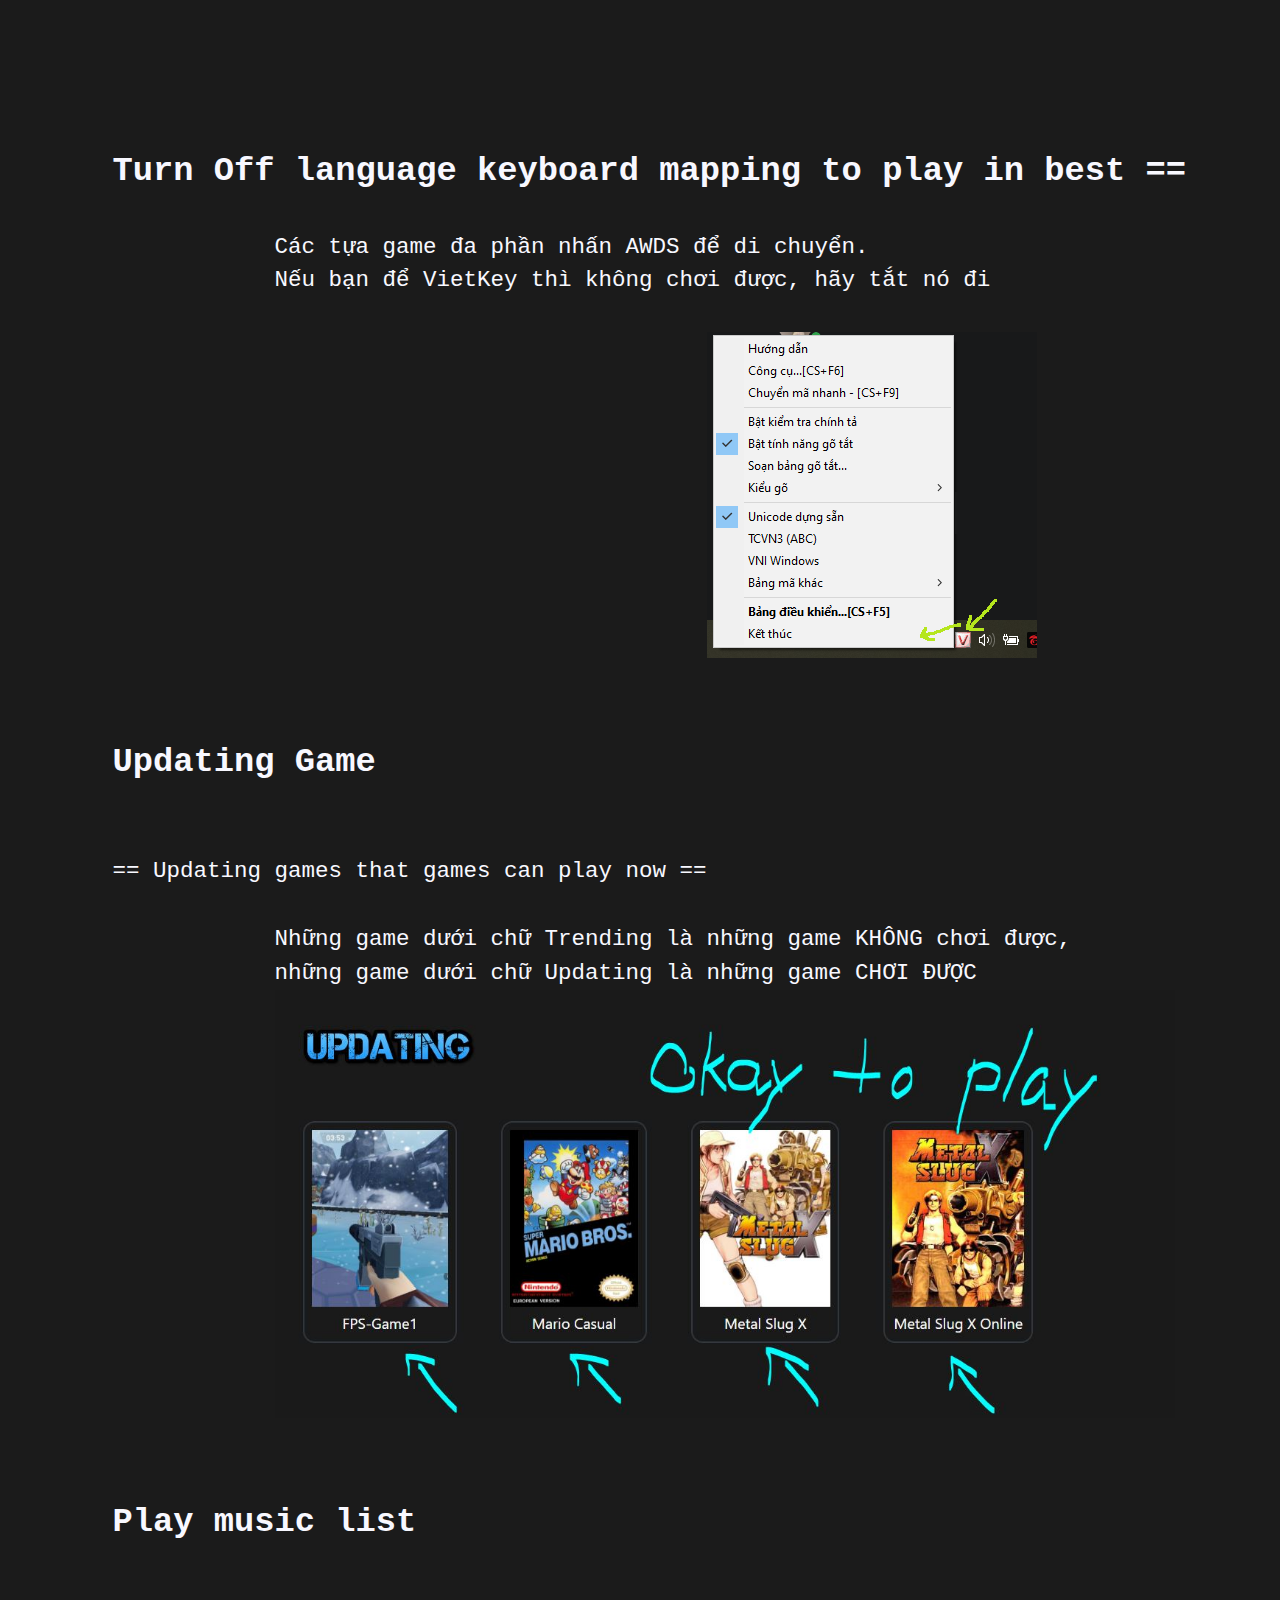
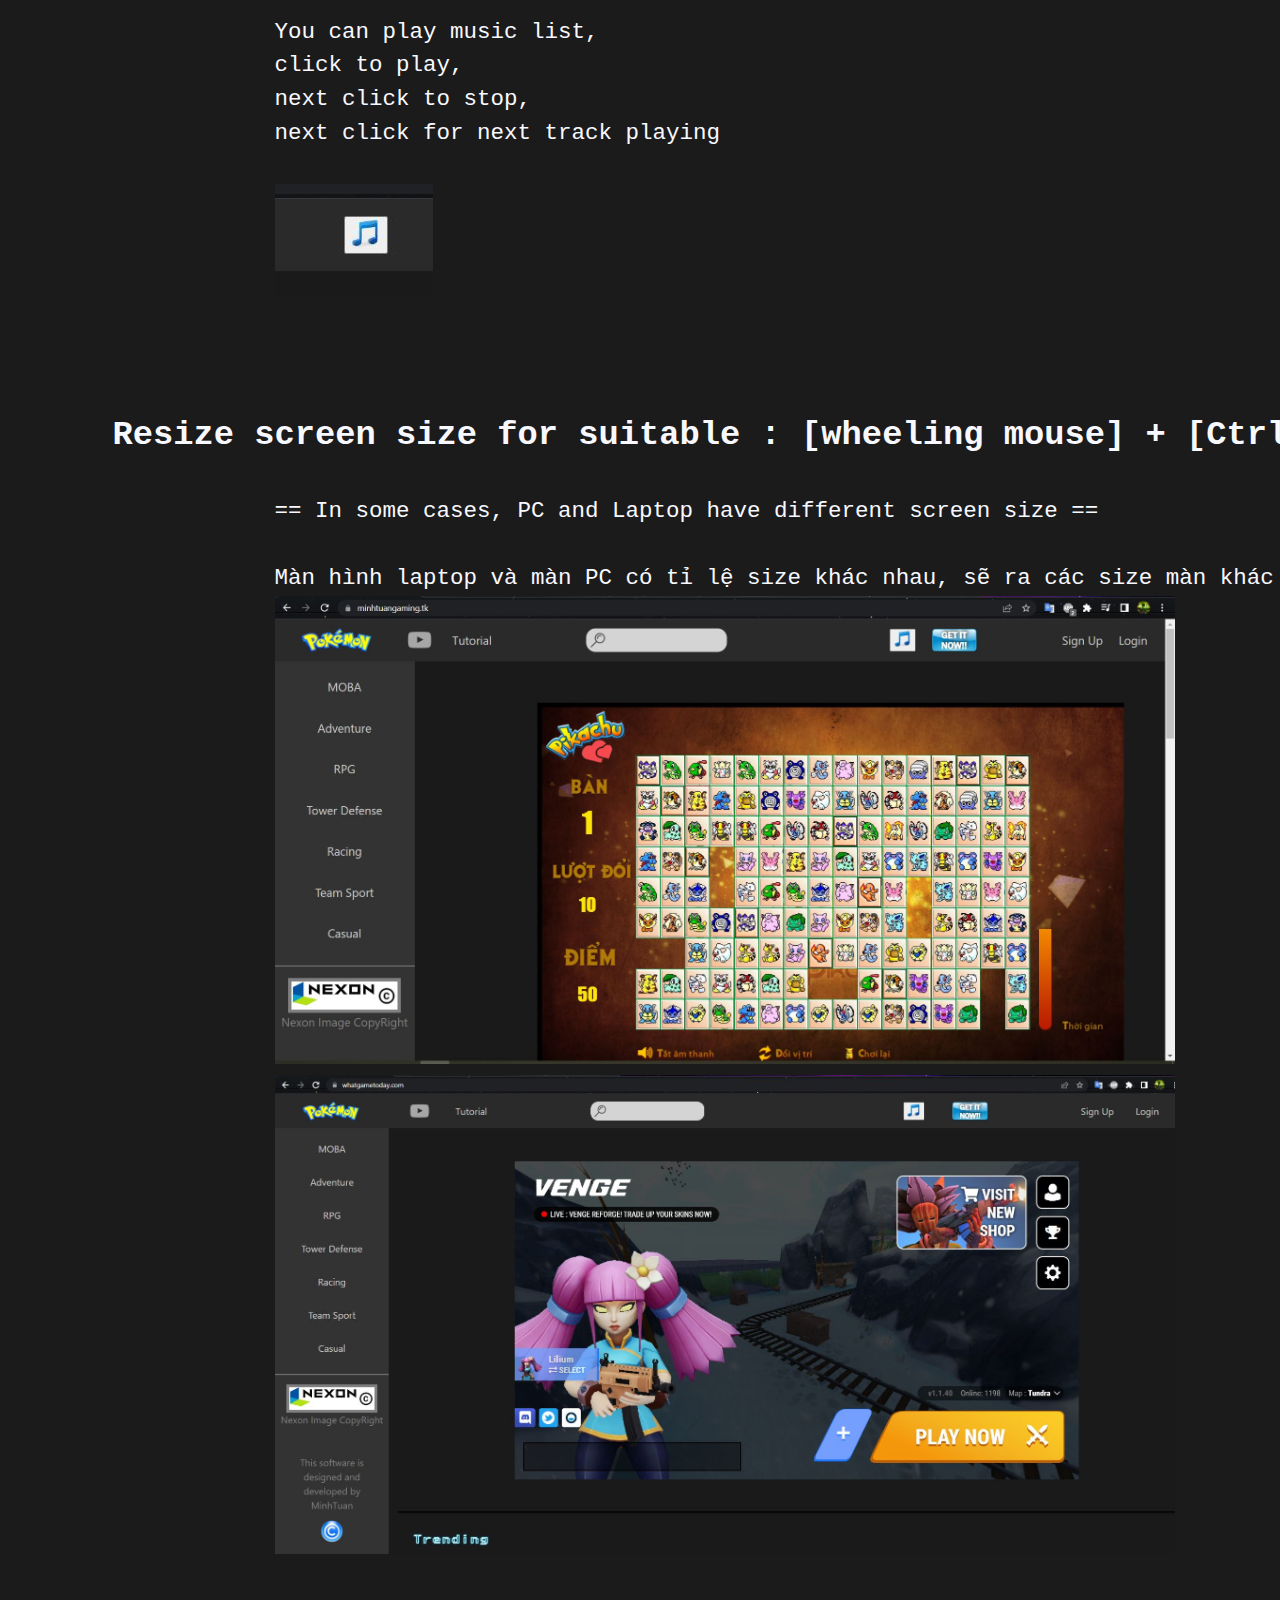
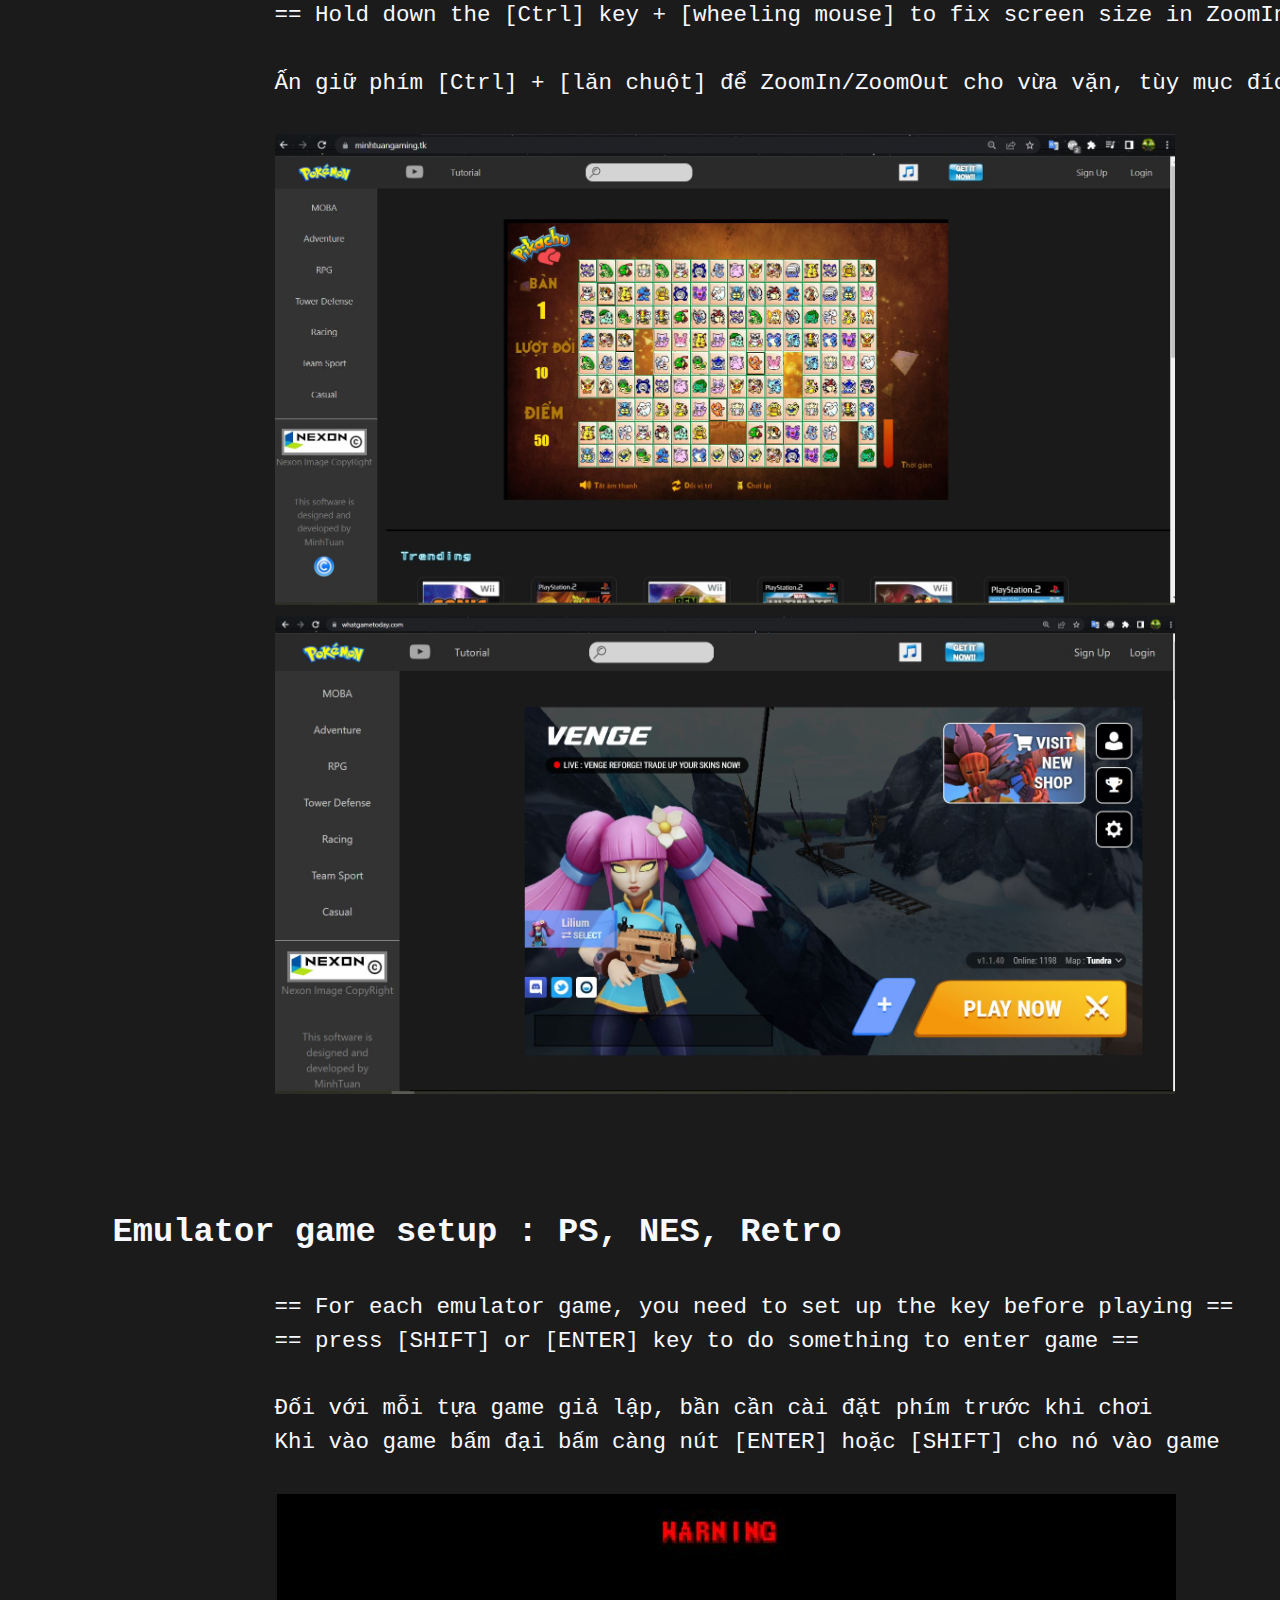
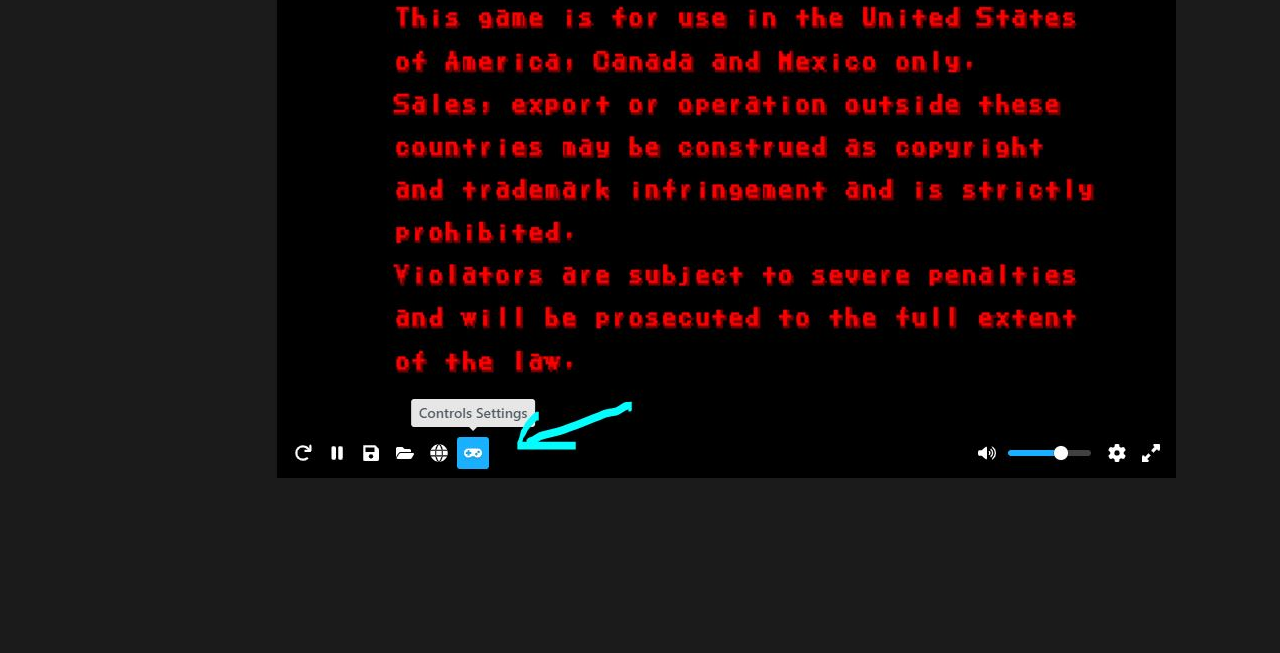
==== usage.html @ ae7d2e6c "usage rescreen size" ====
<!DOCTYPE html>
<html lang="en">

<head>
    <meta charset="UTF-8">
    <meta http-equiv="X-UA-Compatible" content="IE=edge">
    <meta name="viewport" content="width=device-width, initial-scale=1.0">
    <link rel="stylesheet" href="/css/general.css">
    <link rel="icon" type="image/x-icon"
        href="https://cdn.icon-icons.com/icons2/41/PNG/128/radiant_game_android_6960.png">
    <title>Usage</title>
</head>
<style>
    body {
        background-color: rgb(27, 27, 27);
        color: ghostwhite;
    }
</style>

<body>


    <div style="padding: 5em; font-size:1.5em">


        <pre>
            <h2>Turn Off language keyboard mapping to play in best ==</h2>
            Các tựa game đa phần nhấn AWDS để di chuyển. 
            Nếu bạn để VietKey thì không chơi được, hãy tắt nó đi 

                                            <img src="/photos/usage/offvietkey.png" alt=""> 

            <h2>Updating Game</h2>
            <p>== Updating games that games can play now ==</p>
            Những game dưới chữ Trending là những game KHÔNG chơi được,
            những game dưới chữ Updating là những game CHƠI ĐƯỢC 
            <img src="/photos/usage/okayplay.JPG" style="width:40em; height: max-content;">

            <h2>Play music list</h2>

            You can play music list,
            click to play,
            next click to stop, 
            next click for next track playing

            <img src="/photos/usage/musictrack.JPG" alt="">


            <h2>Resize screen size for suitable : [wheeling mouse] + [Ctrl]</h2>
            == In some cases, PC and Laptop have different screen size ==

            Màn hình laptop và màn PC có tỉ lệ size khác nhau, sẽ ra các size màn khác nhau.
            <img src="/photos/usage/125.JPG" style="width:40em; height: max-content;">
            <img src="/photos/usage/size1.JPG" style="width:40em; height: max-content;">

            == Hold down the [Ctrl] key + [wheeling mouse] to fix screen size in ZoomIn/ZoomOut == 

            Ấn giữ phím [Ctrl] + [lăn chuột] để ZoomIn/ZoomOut cho vừa vặn, tùy mục đích của bạn

            <img src="/photos/usage/100.JPG" style="width:40em; height: max-content;">
            <img src="/photos/usage/size2.JPG" style="width:40em; height: max-content;">


            <h2>Emulator game setup : PS, NES, Retro</h2>
            == For each emulator game, you need to set up the key before playing ==
            == press [SHIFT] or [ENTER] key to do something to enter game ==

            Đối với mỗi tựa game giả lập, bần cần cài đặt phím trước khi chơi 
            Khi vào game bấm đại bấm càng nút [ENTER] hoặc [SHIFT] cho nó vào game
            
            <img src="/photos/usage/click_setup_key.JPG" alt="">

        </pre>

    </div>
</body>

</html>
---- css/general.css ----
/* ===== Reset CSS ===== */
* {
    padding: 0;
    margin: 0;
    box-sizing: border-box;
}

html {
    font-family: "Segoe UI", Tahoma, Geneva, Verdana, sans-serif;
    line-height: 1.5;
    font-size: 15px;
    scroll-behavior: smooth;
}

ul {
    list-style-type: none;
}

a {
    text-decoration: none;
}

input {
    outline: none;
}

/* ===== Variables ===== */
:root {
    --dark-prim: #000;
    --light-prim: #fff;
    --lighter-grey: #ddd;
    --light-grey: #ccc;
    --dark-grey: #333;
    --red-color: #f44336;
    --green-color: #009688;
    --blue-color: #2196f3;
}

/* ===== Common ===== */
.row {
    display: flex;
    justify-content: space-between;
    align-items: center;
    margin-left: -8px;
    margin-right: -8px;
}

.col-full {
    display: block;
    width: 100%;
}

.col {
    padding: 0 8px;
    align-items: center;
    justify-content: center;
}

.three-col {
    width: 33.33333%;
}

.two-col {
    width: 50%;
}

.text-center {
    text-align: center !important;
}

.pull-right {
    float: right;
}

.mt-8 {
    margin-top: 8px;
}

.mt-16 {
    margin-top: 16px;
}
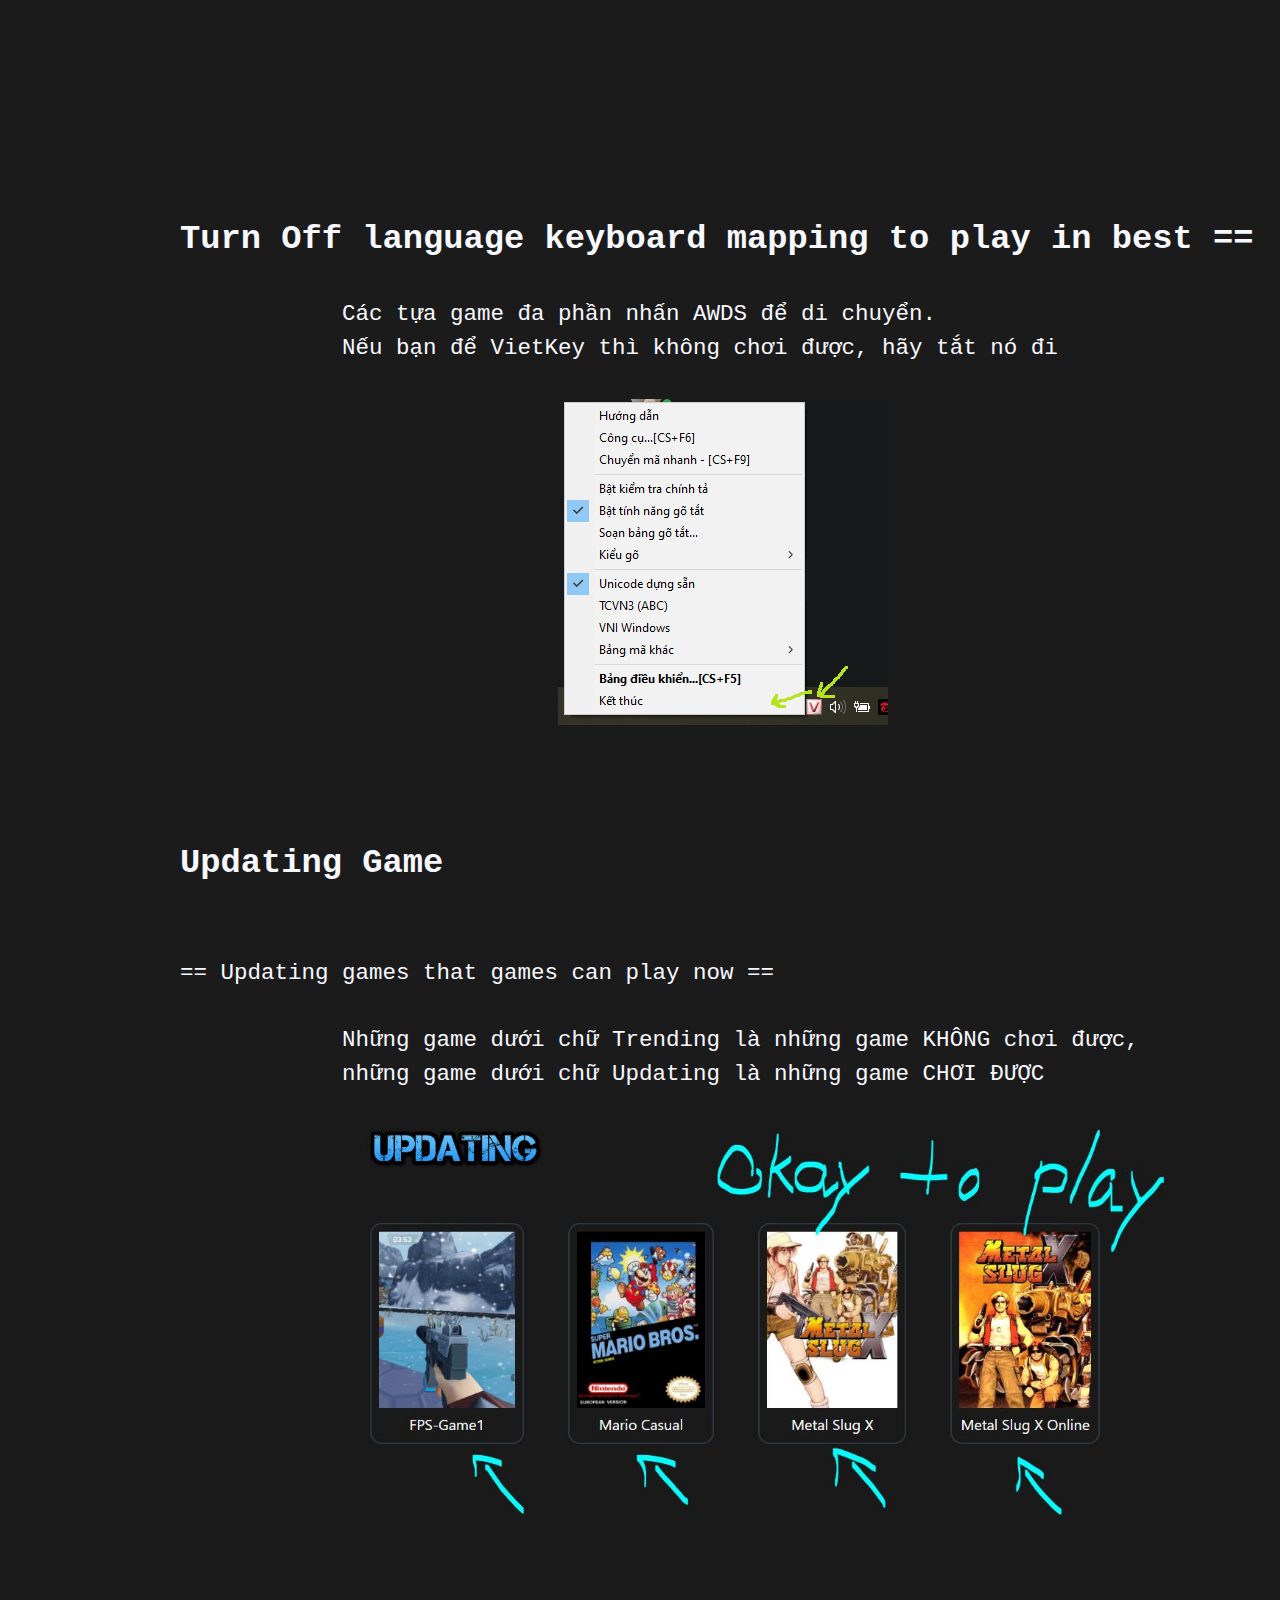
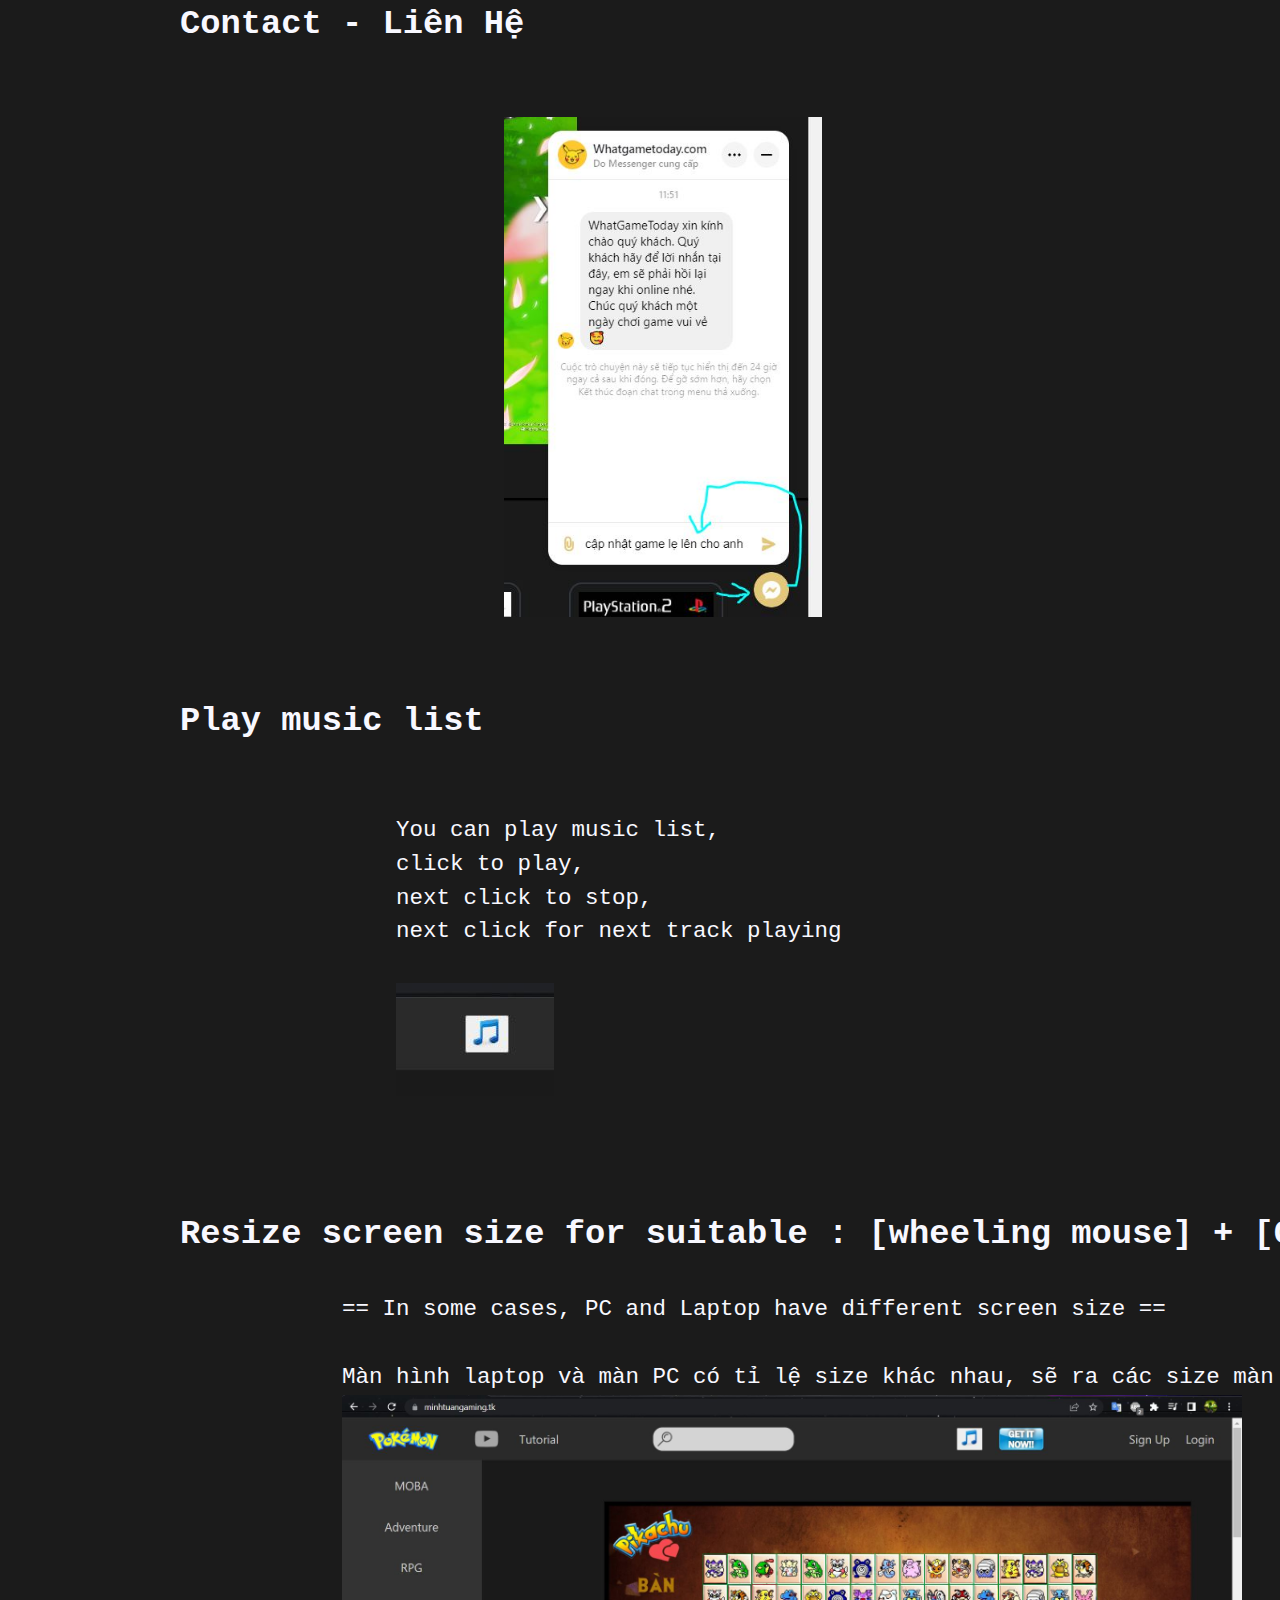
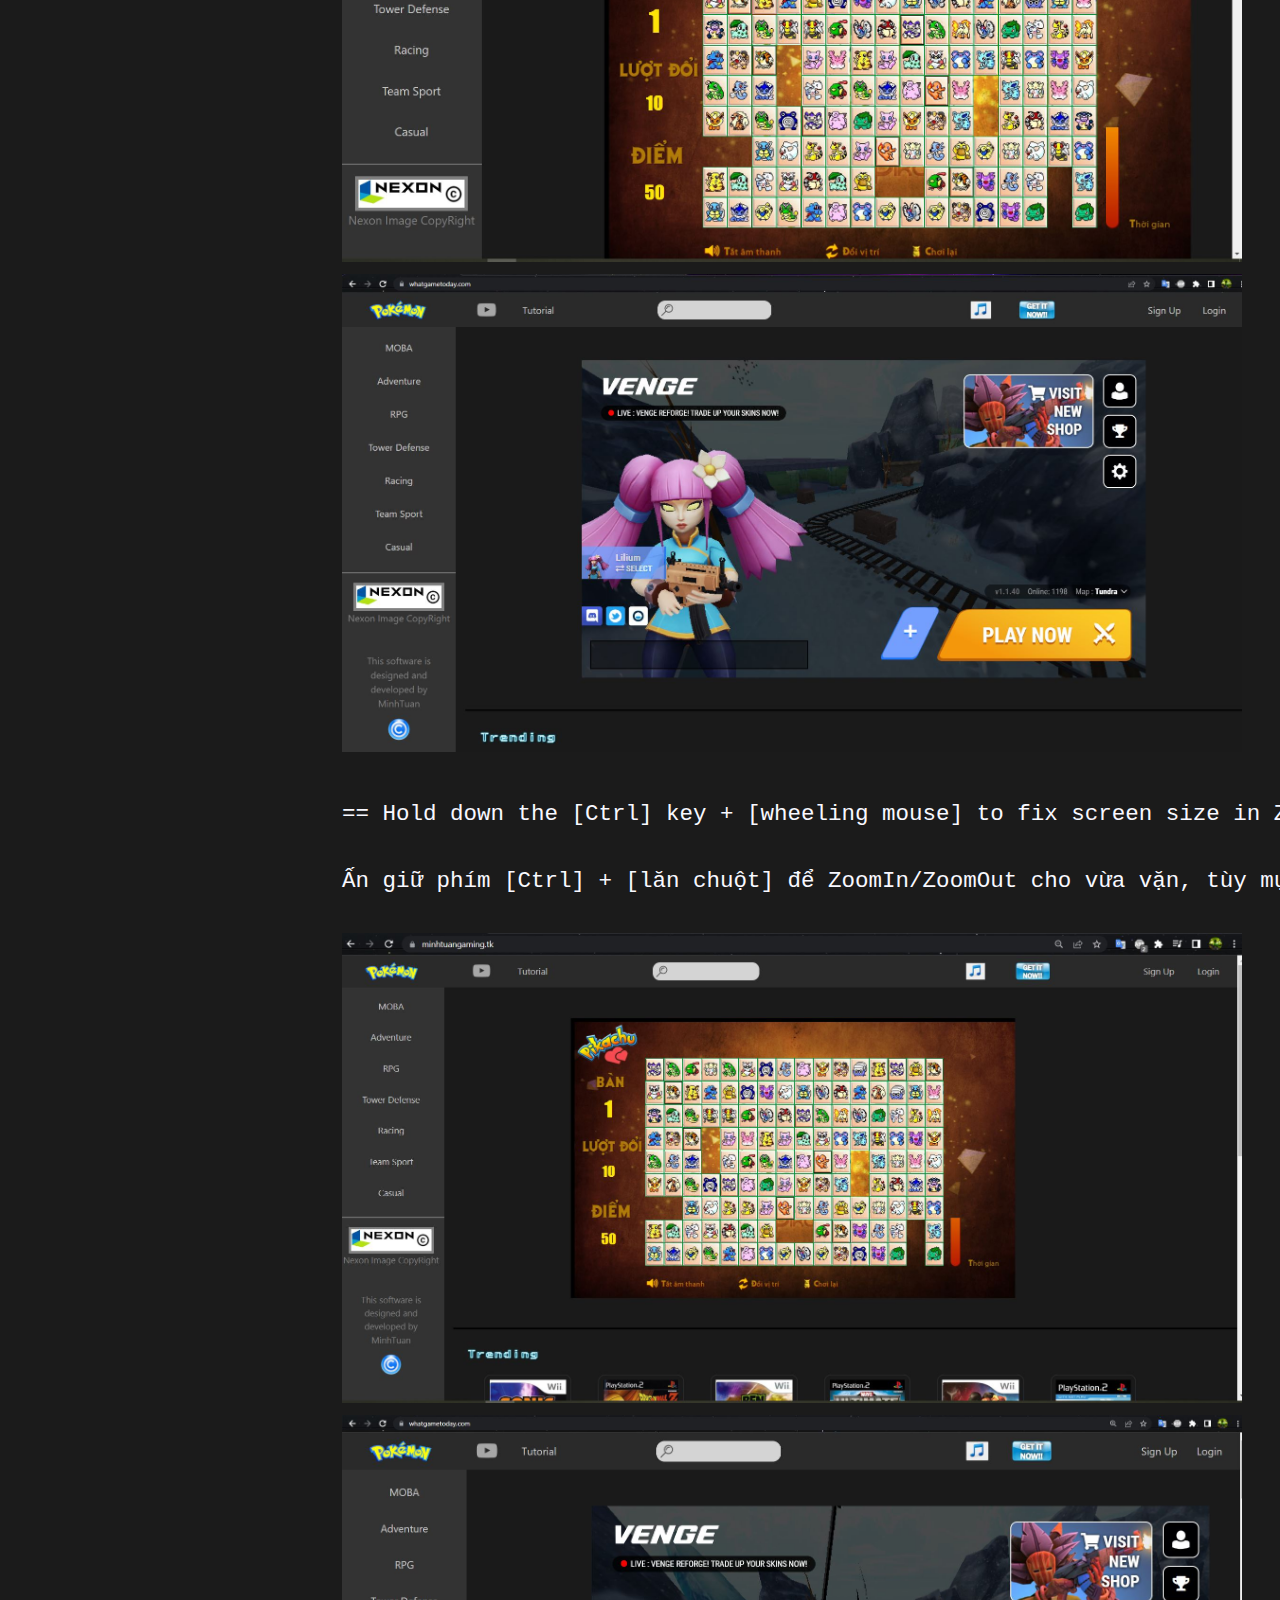
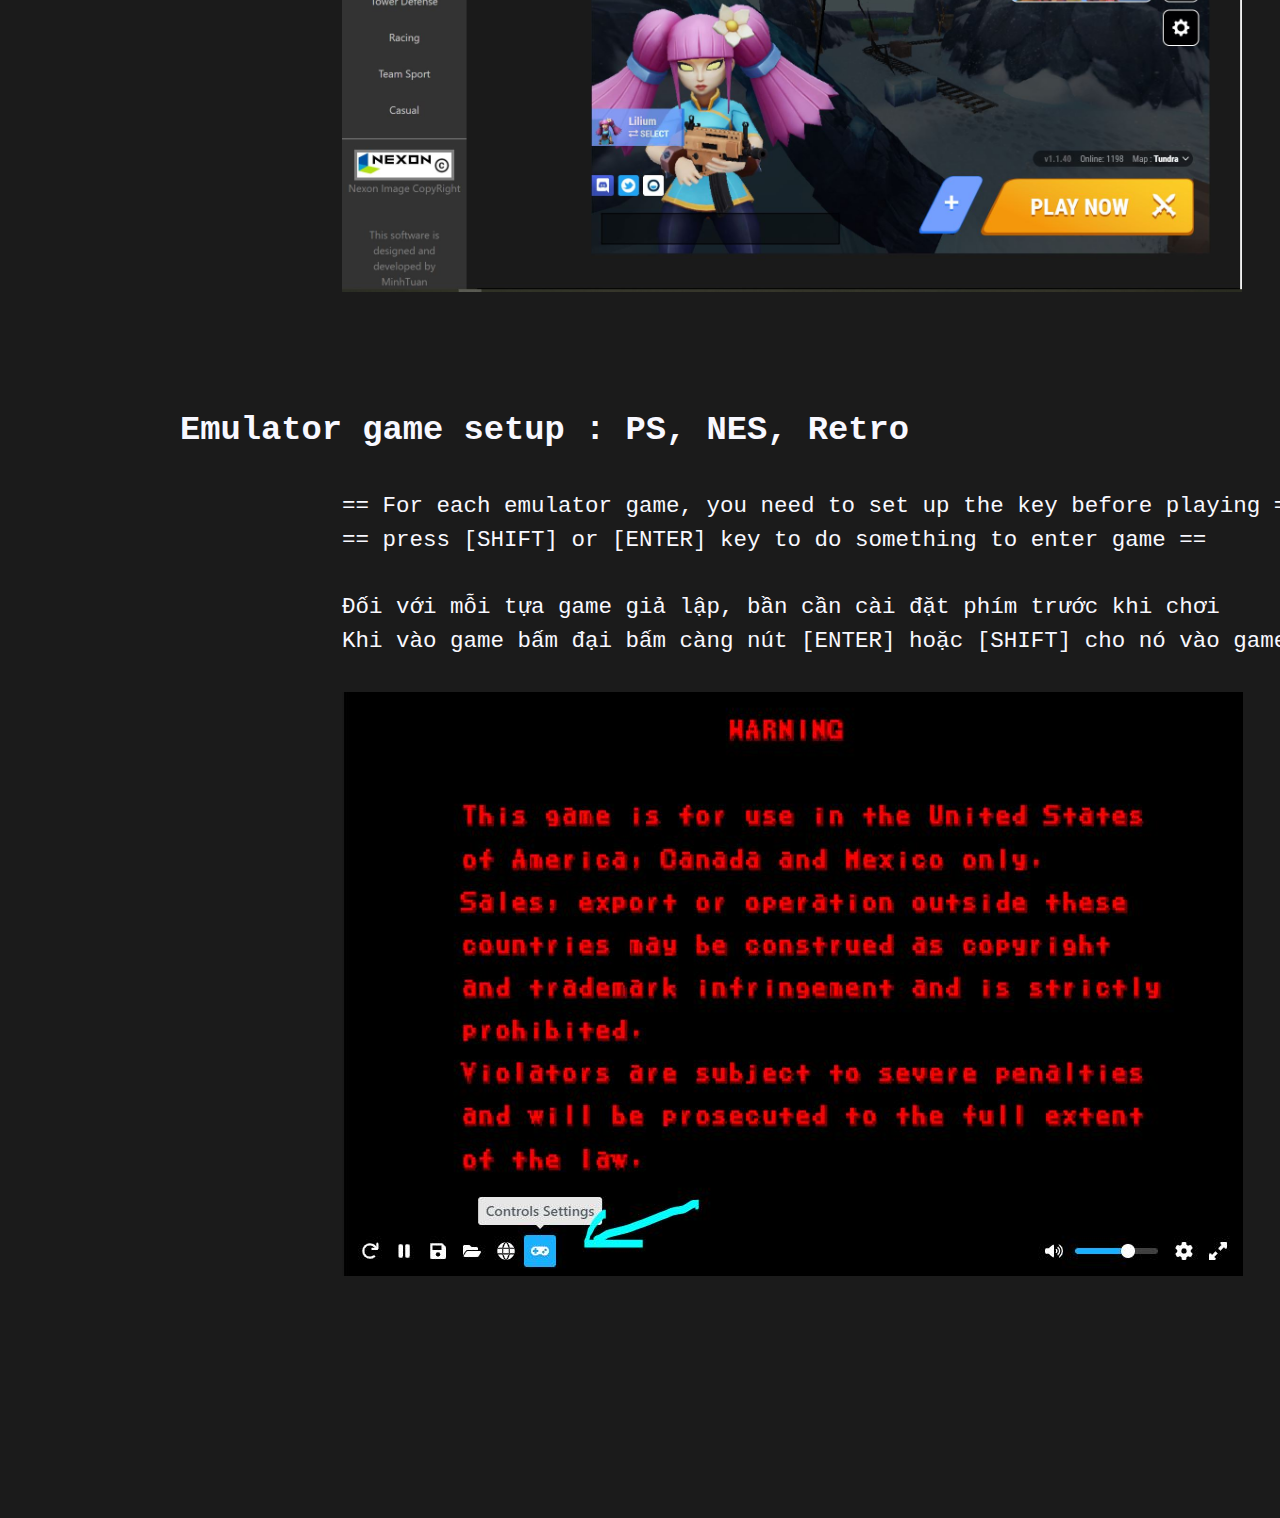
==== commit 776d1eac: "usage messenger fb" ====
--- a/usage.html
+++ b/usage.html
@@ -20,7 +20,7 @@
 <body>
 
 
-    <div style="padding: 5em; font-size:1.5em">
+    <div style="padding: 8em; font-size:1.5em">
 
 
         <pre>
@@ -28,22 +28,27 @@
             Các tựa game đa phần nhấn AWDS để di chuyển. 
             Nếu bạn để VietKey thì không chơi được, hãy tắt nó đi 
 
-                                            <img src="/photos/usage/offvietkey.png" alt=""> 
+                            <img src="/photos/usage/offvietkey.png" alt=""> 
+
 
             <h2>Updating Game</h2>
-            <p>== Updating games that games can play now ==</p>
+                    <p>== Updating games that games can play now ==</p>
             Những game dưới chữ Trending là những game KHÔNG chơi được,
             những game dưới chữ Updating là những game CHƠI ĐƯỢC 
             <img src="/photos/usage/okayplay.JPG" style="width:40em; height: max-content;">
 
+            <h2>Contact - Liên Hệ</h2>
+
+                        <img src="/photos/usage/messeng.JPG" height="500px" width="max-content">
+
             <h2>Play music list</h2>
 
-            You can play music list,
-            click to play,
-            next click to stop, 
-            next click for next track playing
+                You can play music list,
+                click to play,
+                next click to stop, 
+                next click for next track playing
 
-            <img src="/photos/usage/musictrack.JPG" alt="">
+                <img src="/photos/usage/musictrack.JPG" alt="">
 
 
             <h2>Resize screen size for suitable : [wheeling mouse] + [Ctrl]</h2>
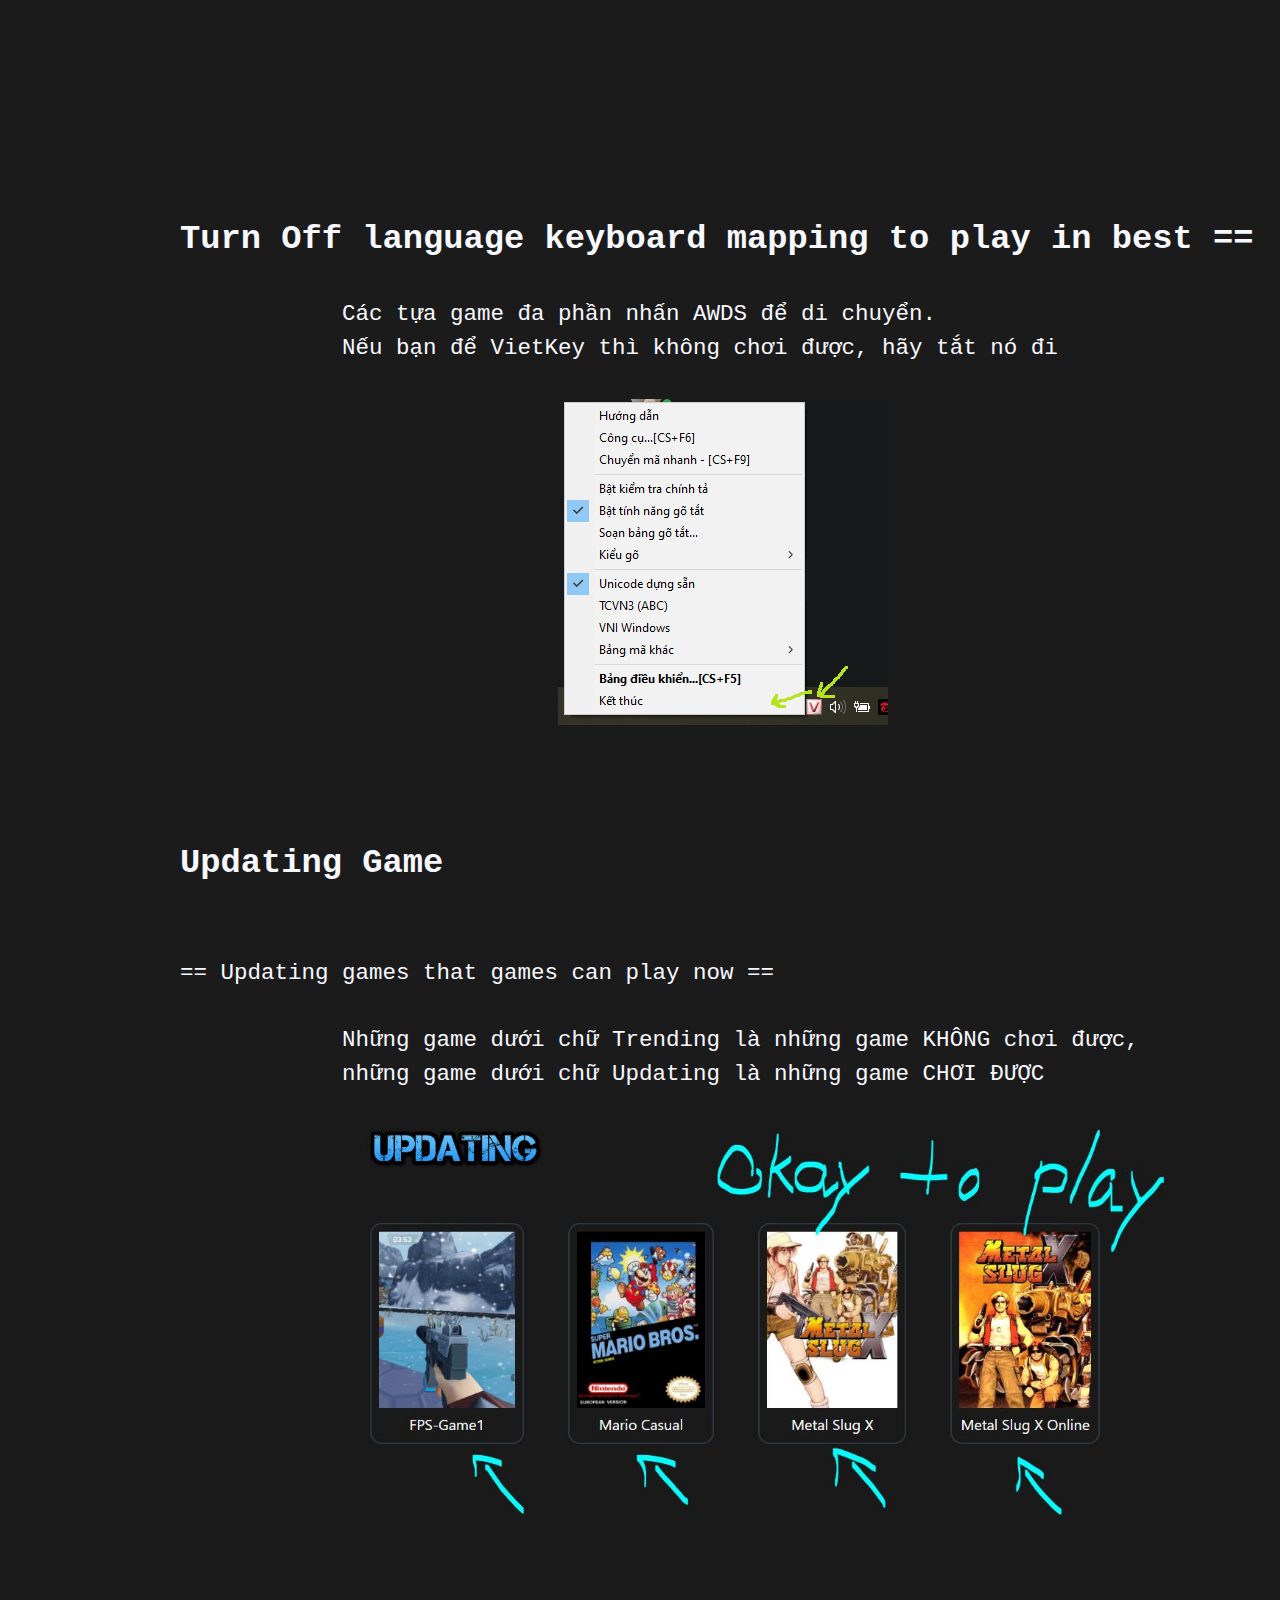
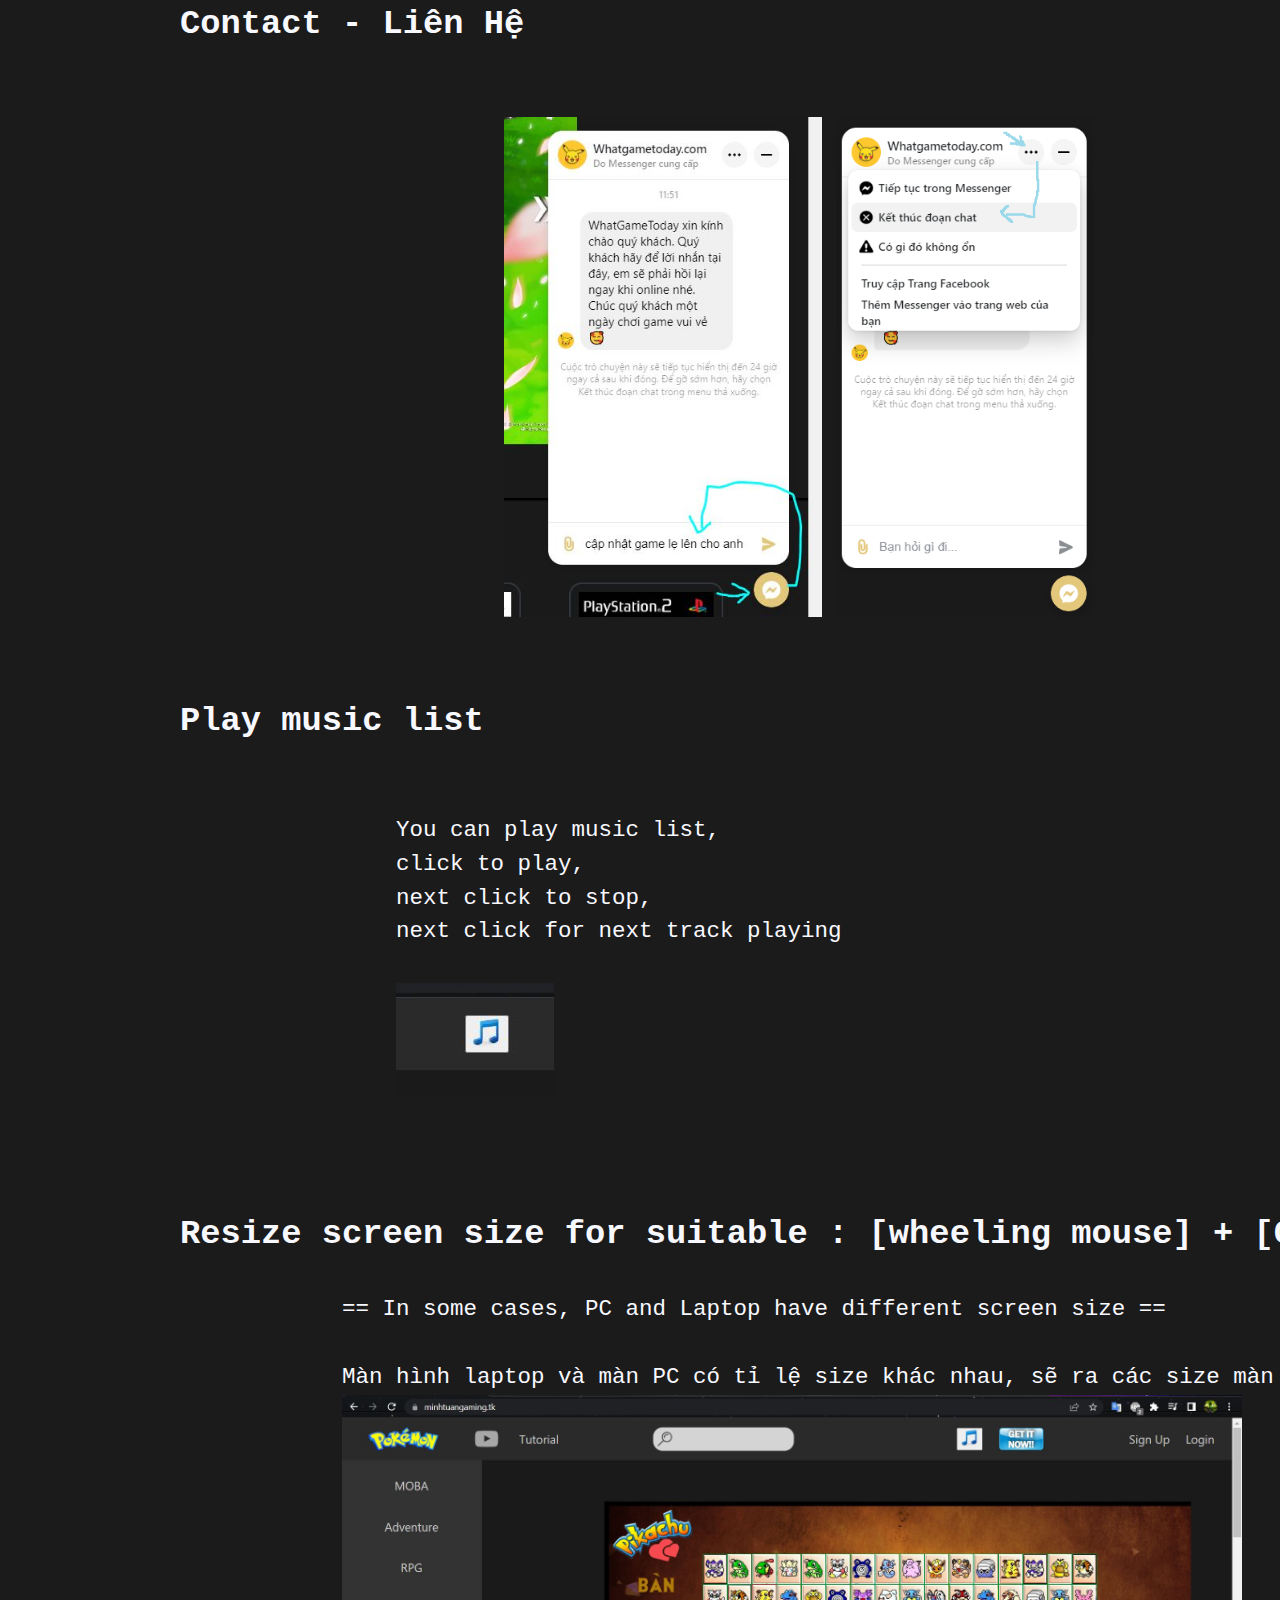
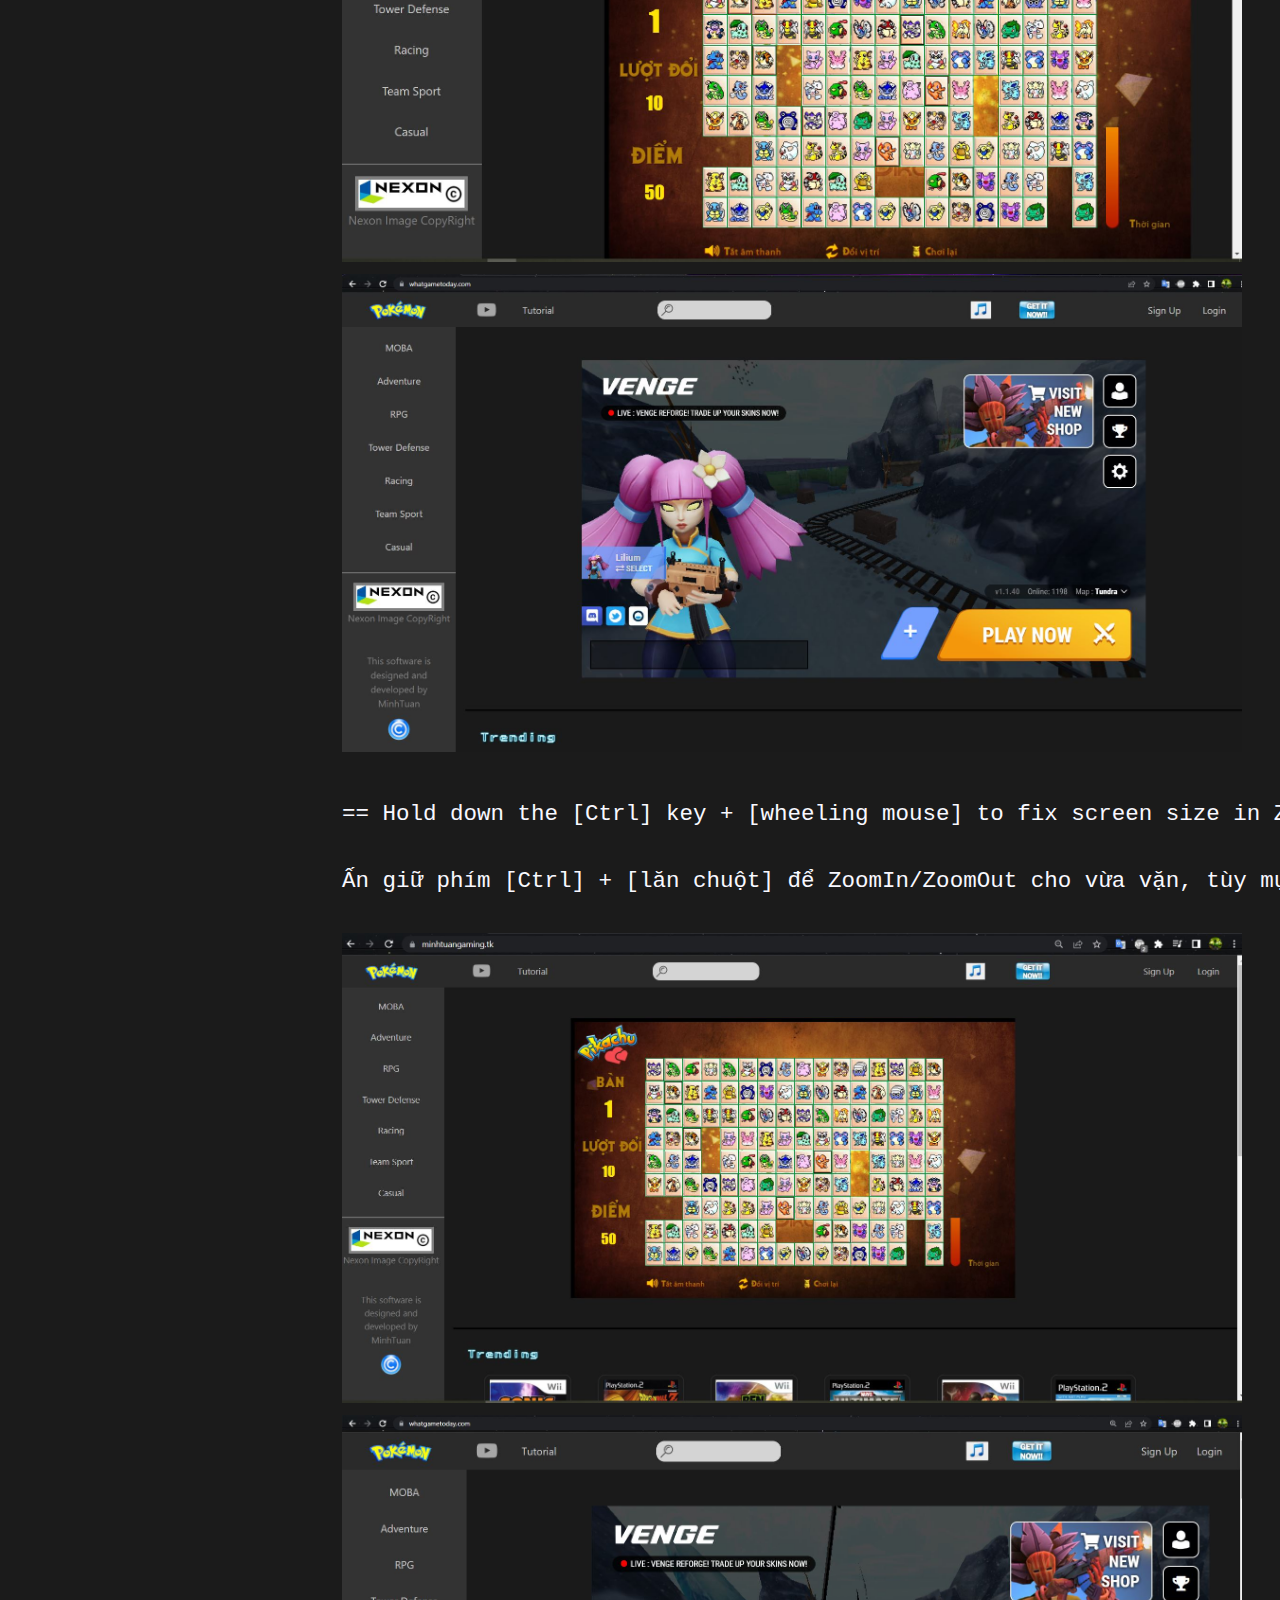
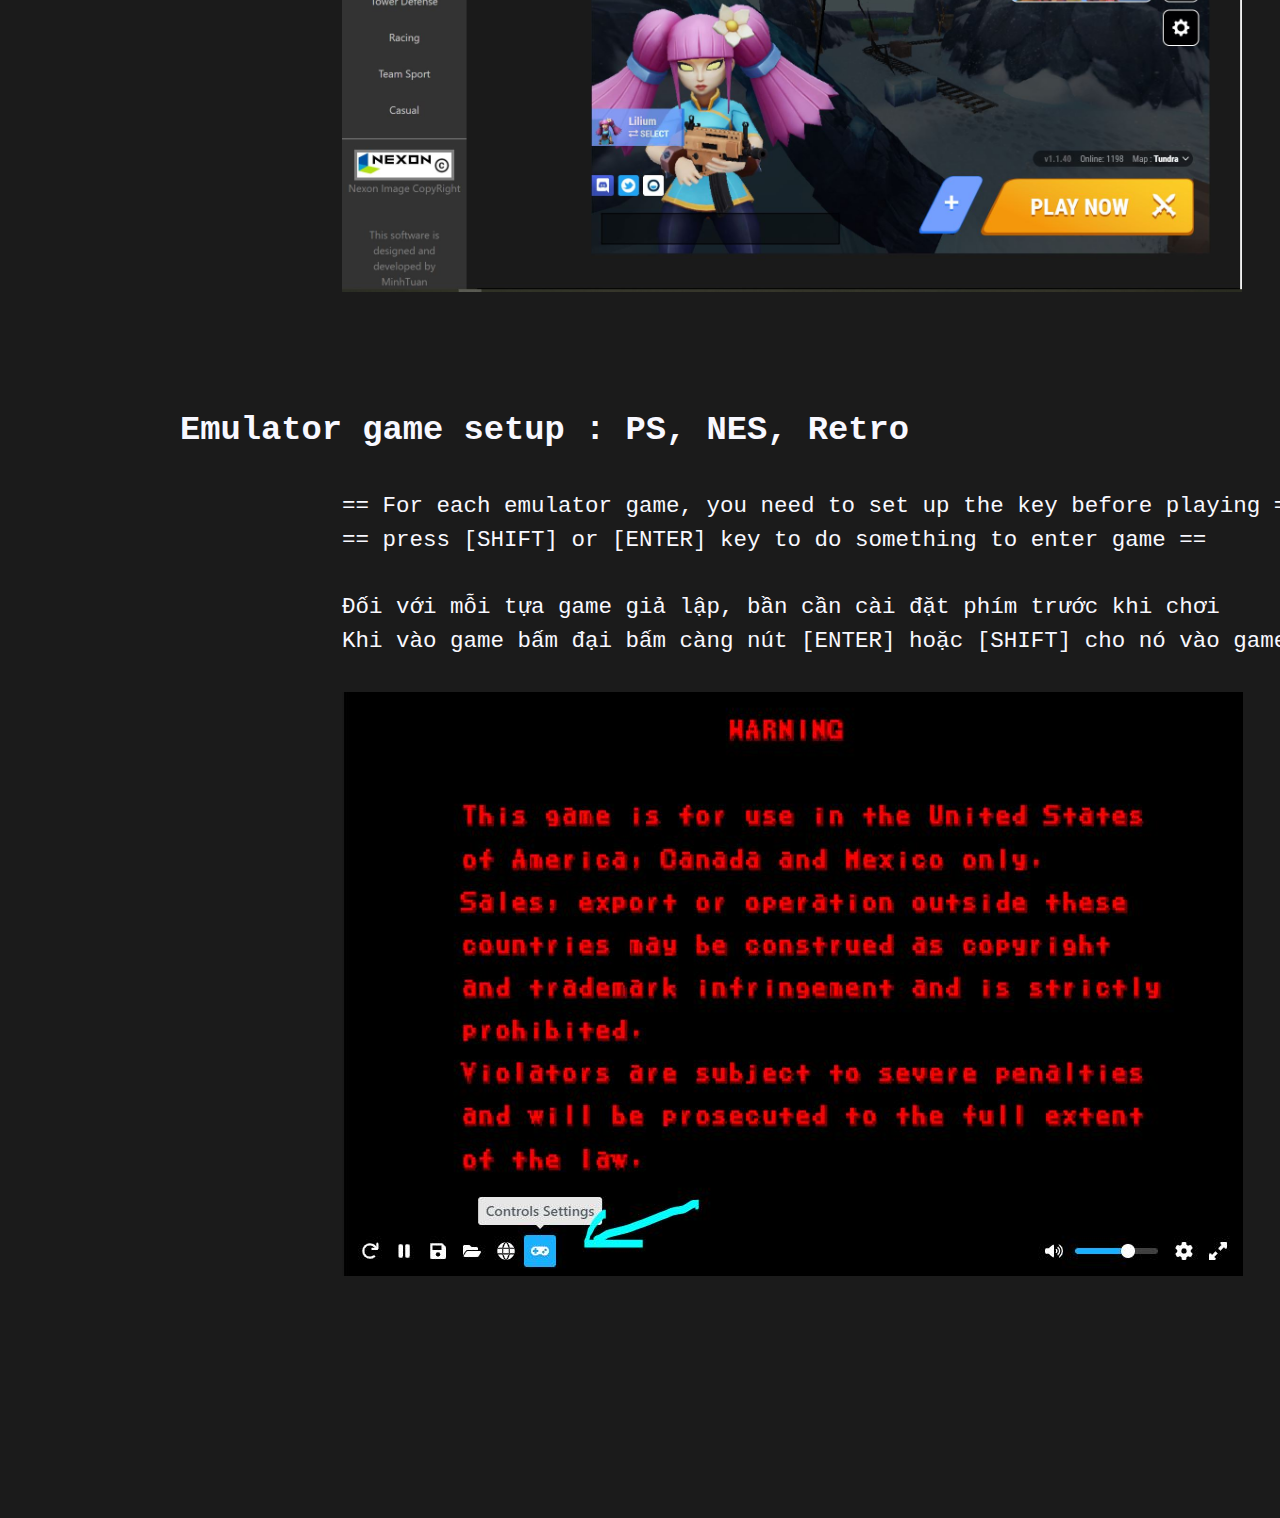
==== commit 6fda13c6: "off msg usage" ====
--- a/usage.html
+++ b/usage.html
@@ -39,7 +39,7 @@
 
             <h2>Contact - Liên Hệ</h2>
 
-                        <img src="/photos/usage/messeng.JPG" height="500px" width="max-content">
+                        <img src="/photos/usage/messeng.JPG" height="500px" width="max-content"> <img src="/photos/usage/msgoff.png" height="500px" width="max-content">
 
             <h2>Play music list</h2>
 
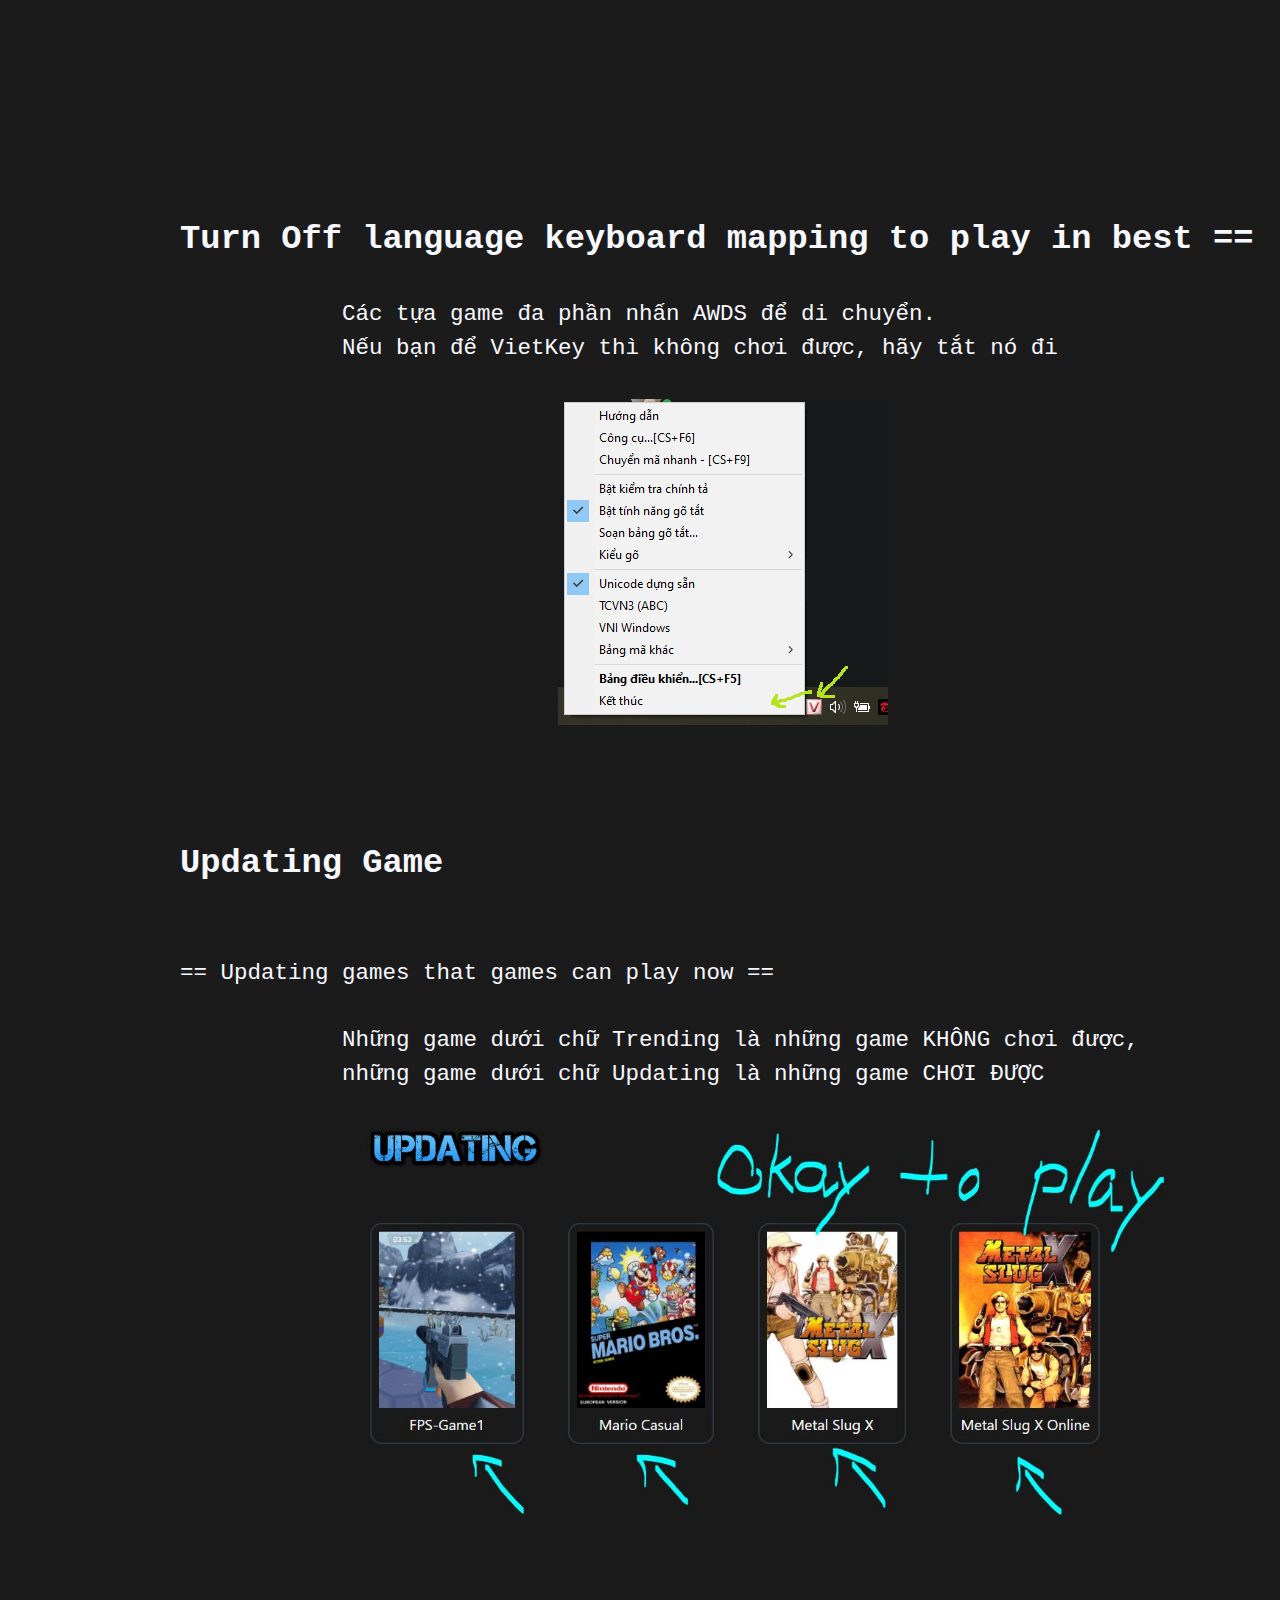
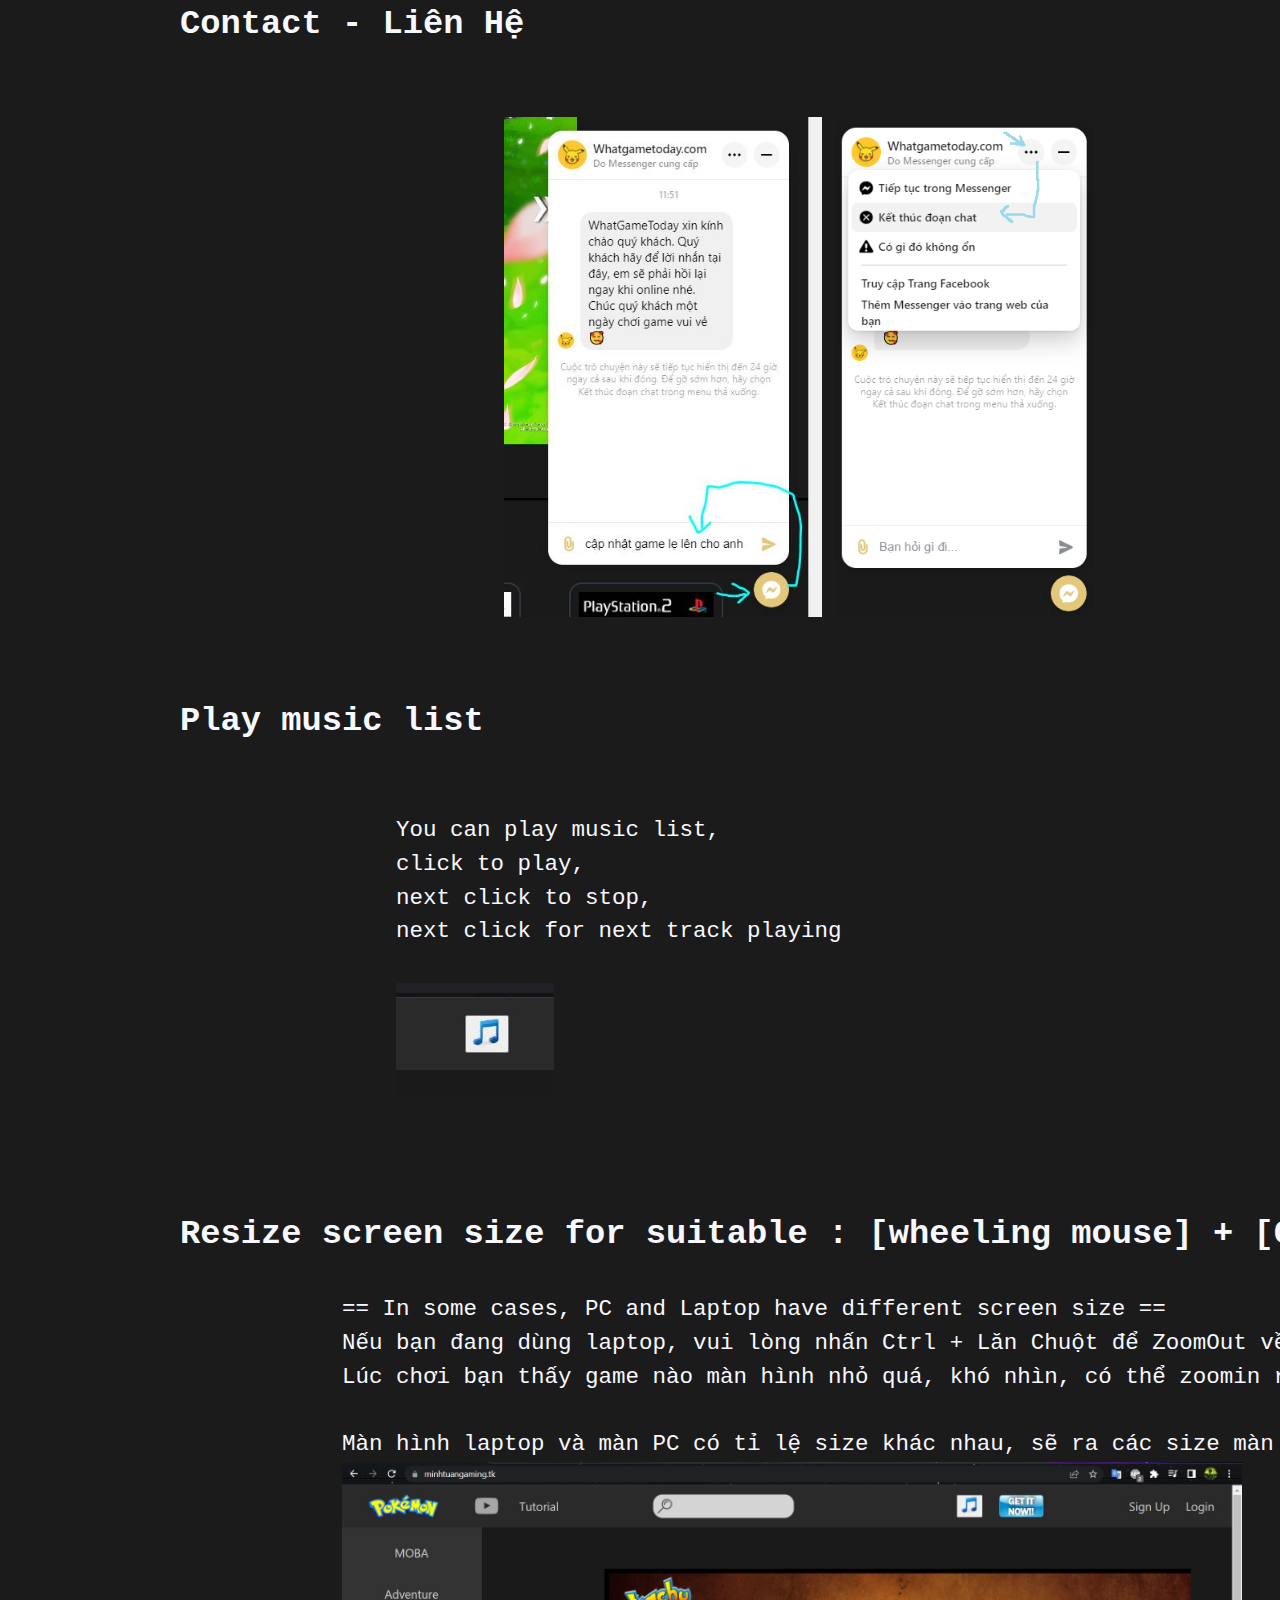
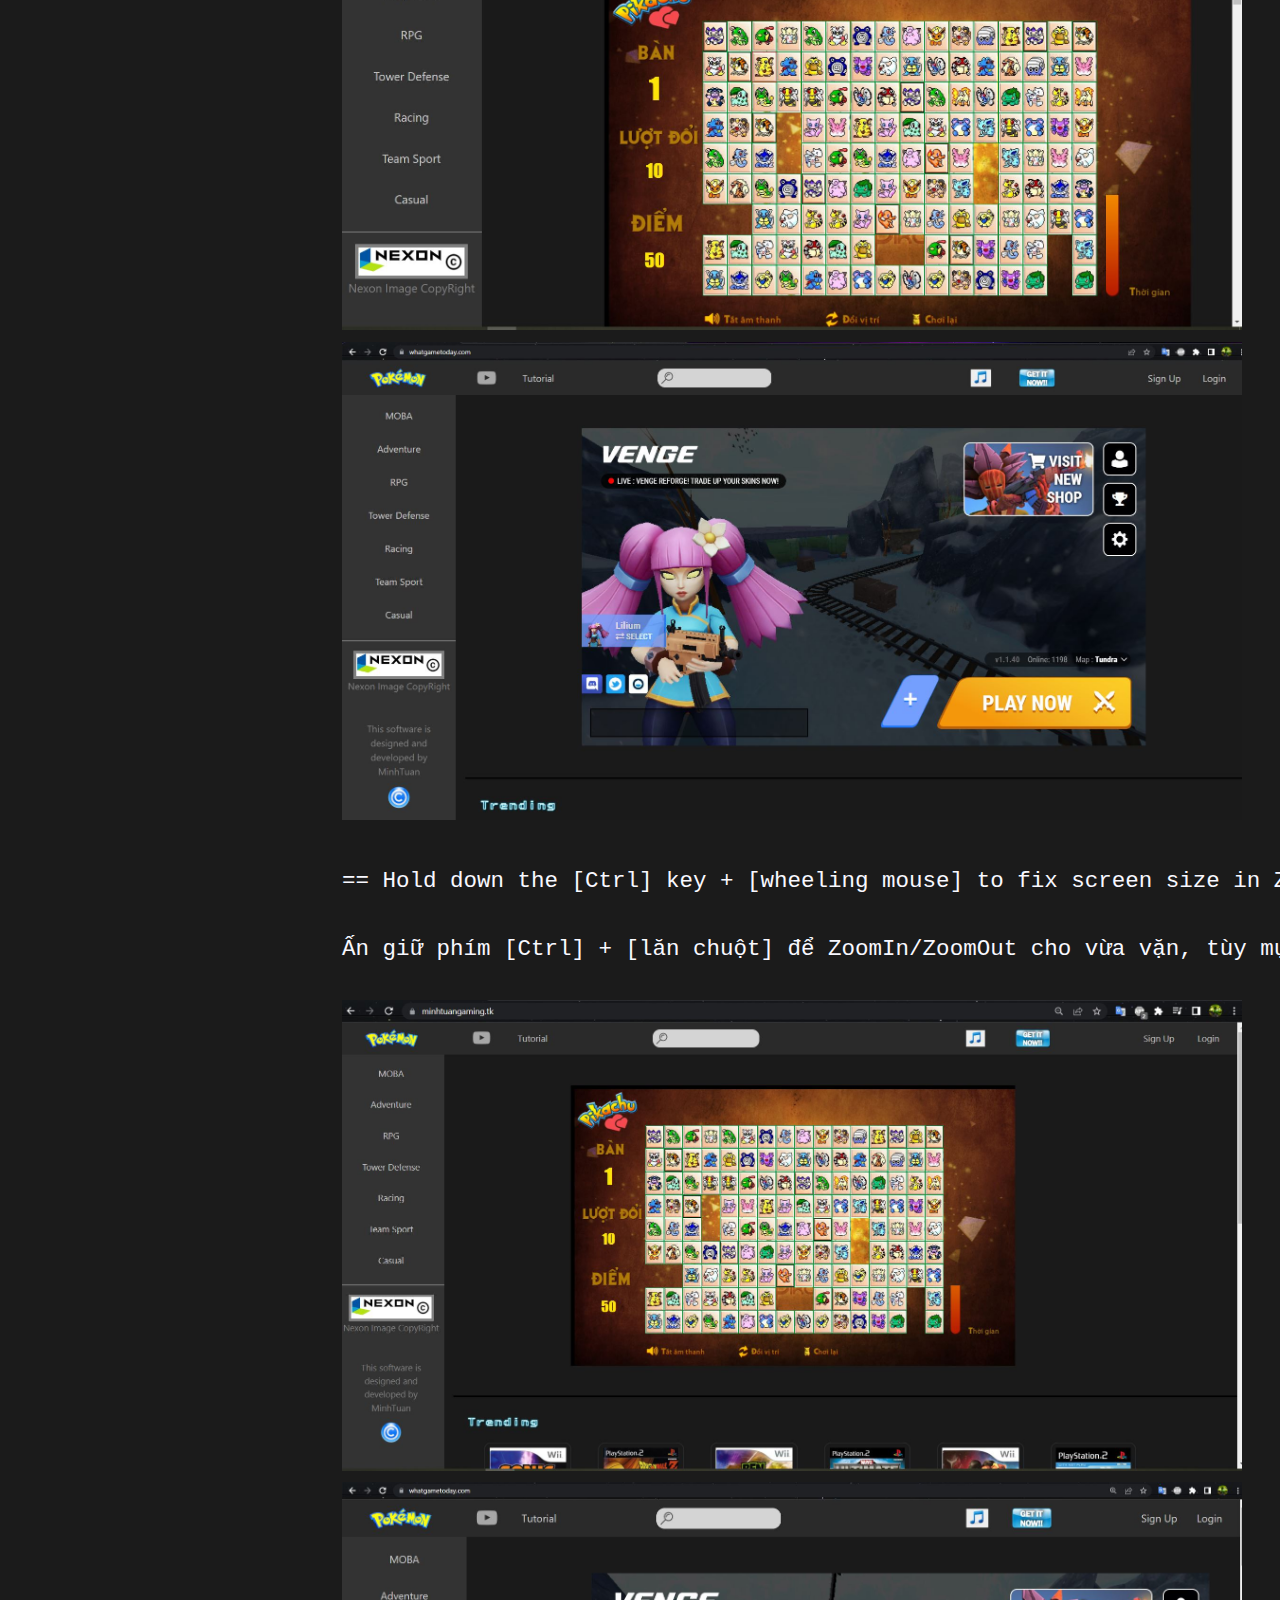
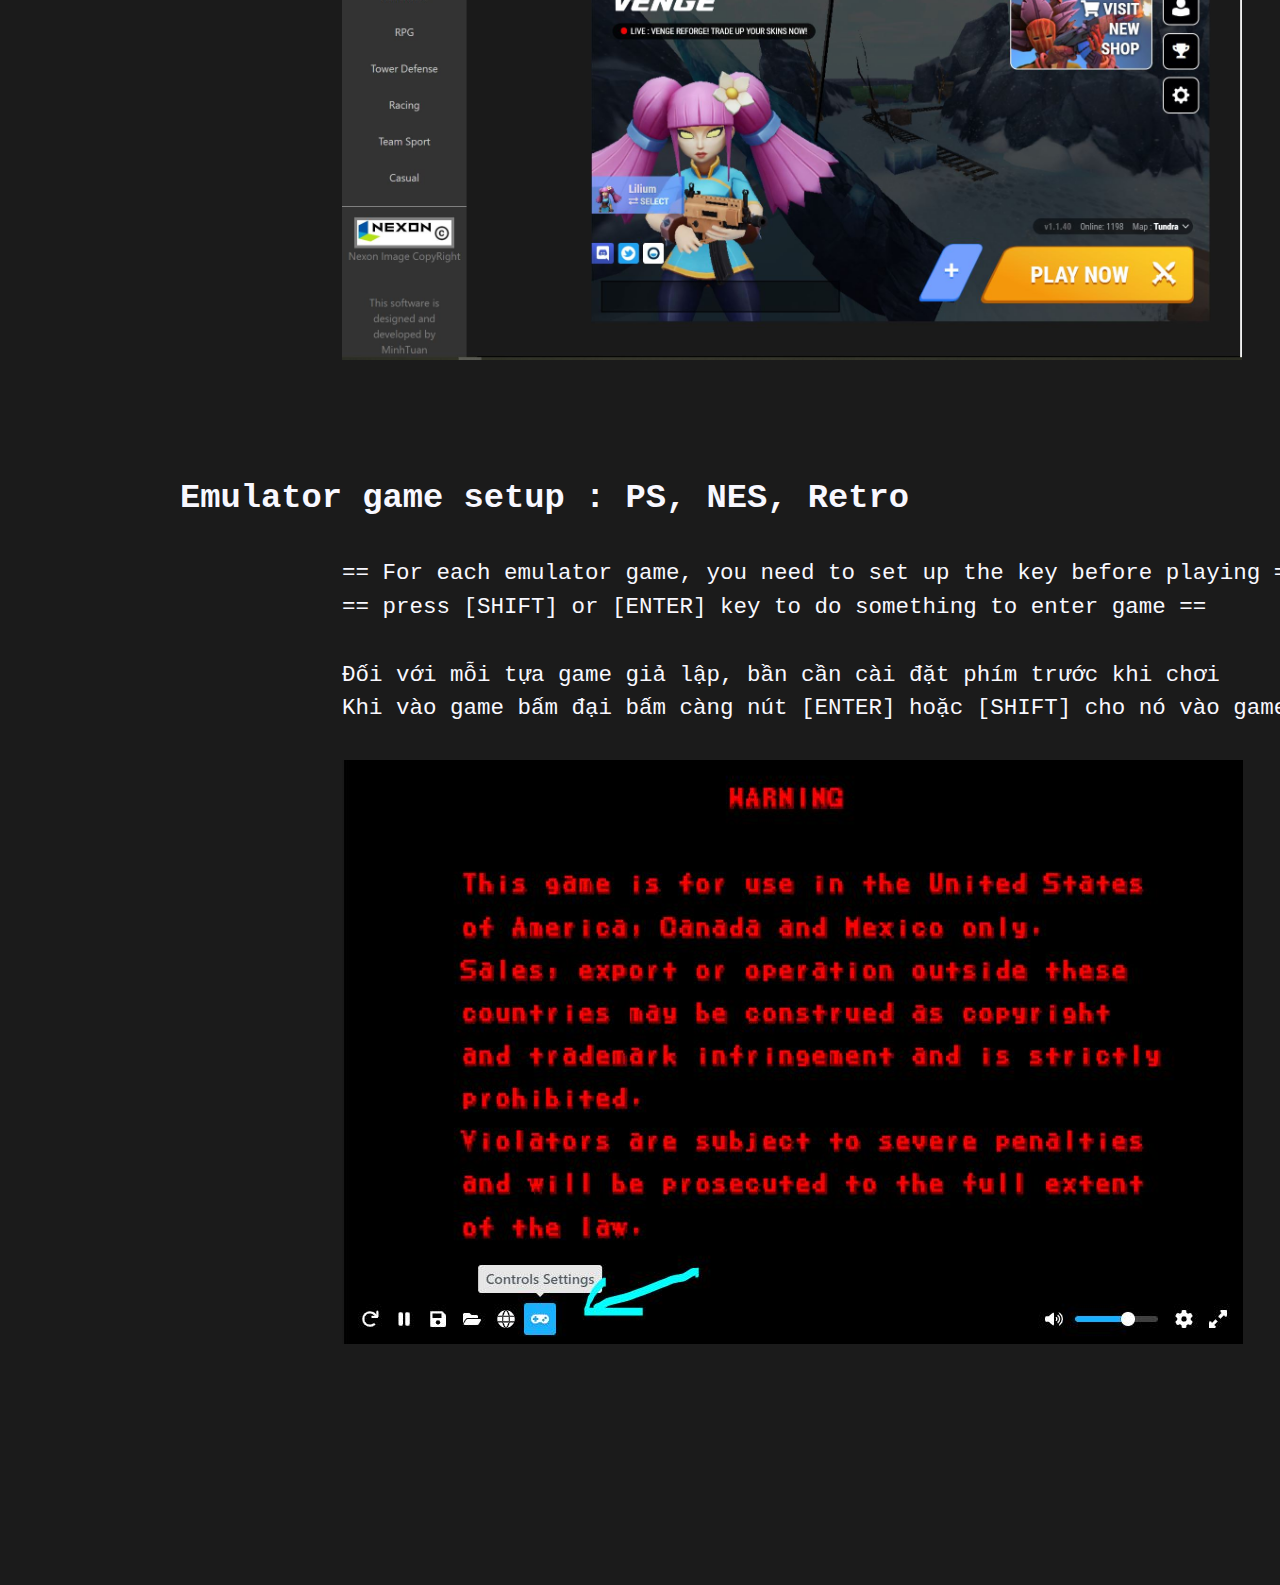
==== commit cd9d7292: "Update usage.html" ====
--- a/usage.html
+++ b/usage.html
@@ -53,7 +53,9 @@
 
             <h2>Resize screen size for suitable : [wheeling mouse] + [Ctrl]</h2>
             == In some cases, PC and Laptop have different screen size ==
-
+            Nếu bạn đang dùng laptop, vui lòng nhấn Ctrl + Lăn Chuột để ZoomOut về 80% cho vừa vặn app
+            Lúc chơi bạn thấy game nào màn hình nhỏ quá, khó nhìn, có thể zoomin ra để chơi cho đã
+            
             Màn hình laptop và màn PC có tỉ lệ size khác nhau, sẽ ra các size màn khác nhau.
             <img src="/photos/usage/125.JPG" style="width:40em; height: max-content;">
             <img src="/photos/usage/size1.JPG" style="width:40em; height: max-content;">
@@ -80,4 +82,4 @@
     </div>
 </body>
 
-</html>+</html>
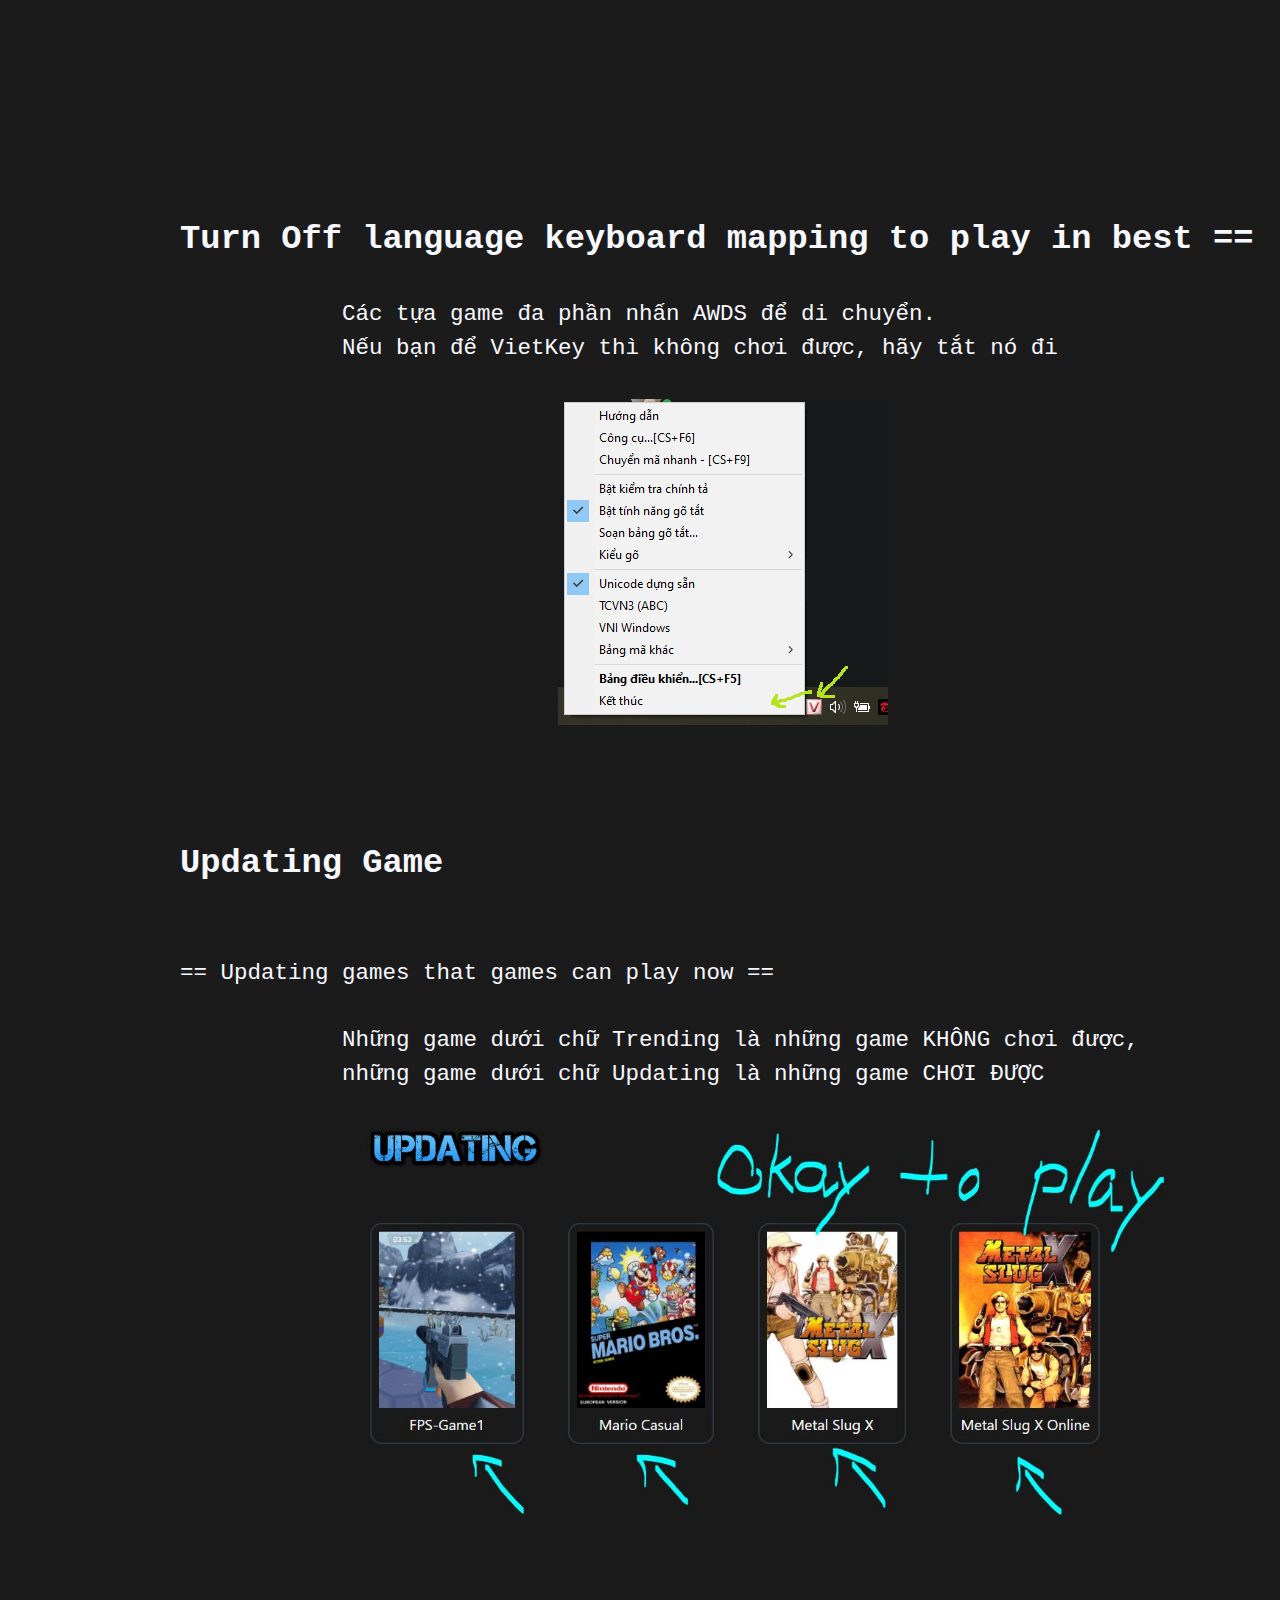
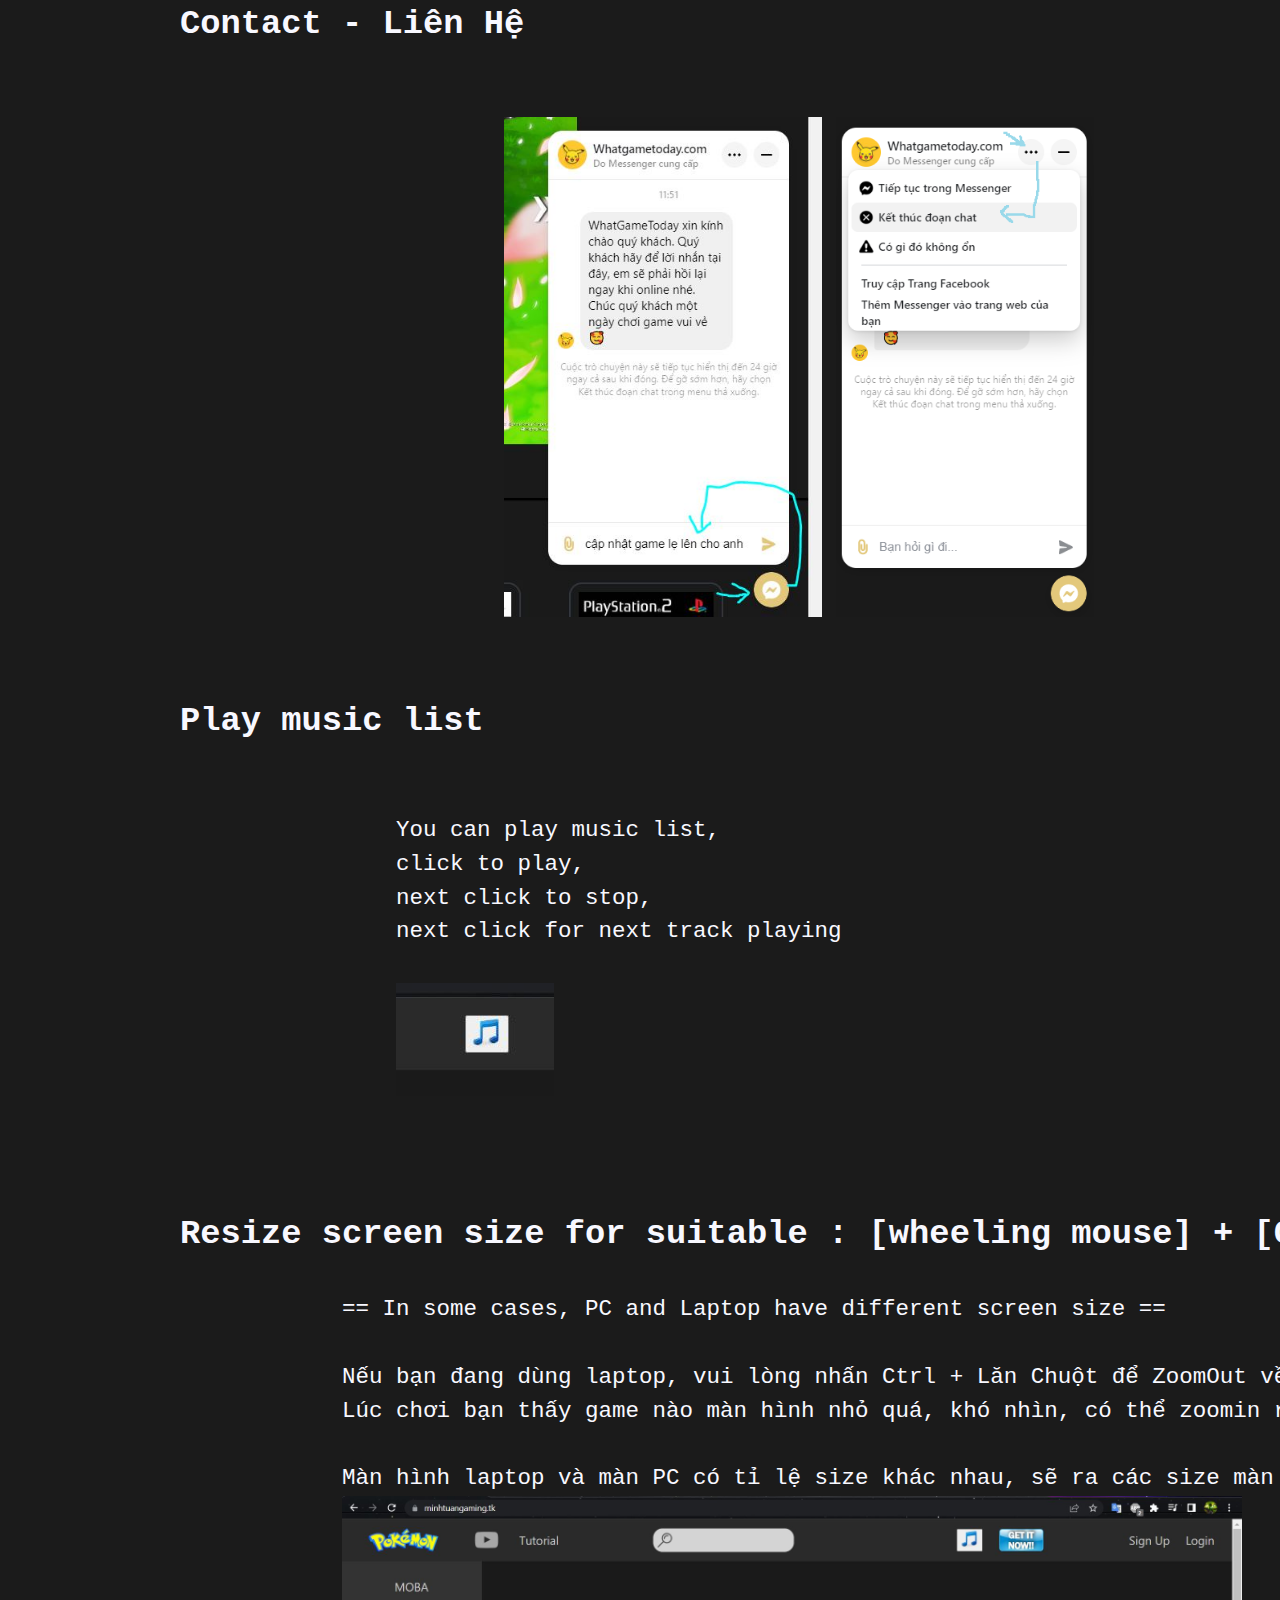
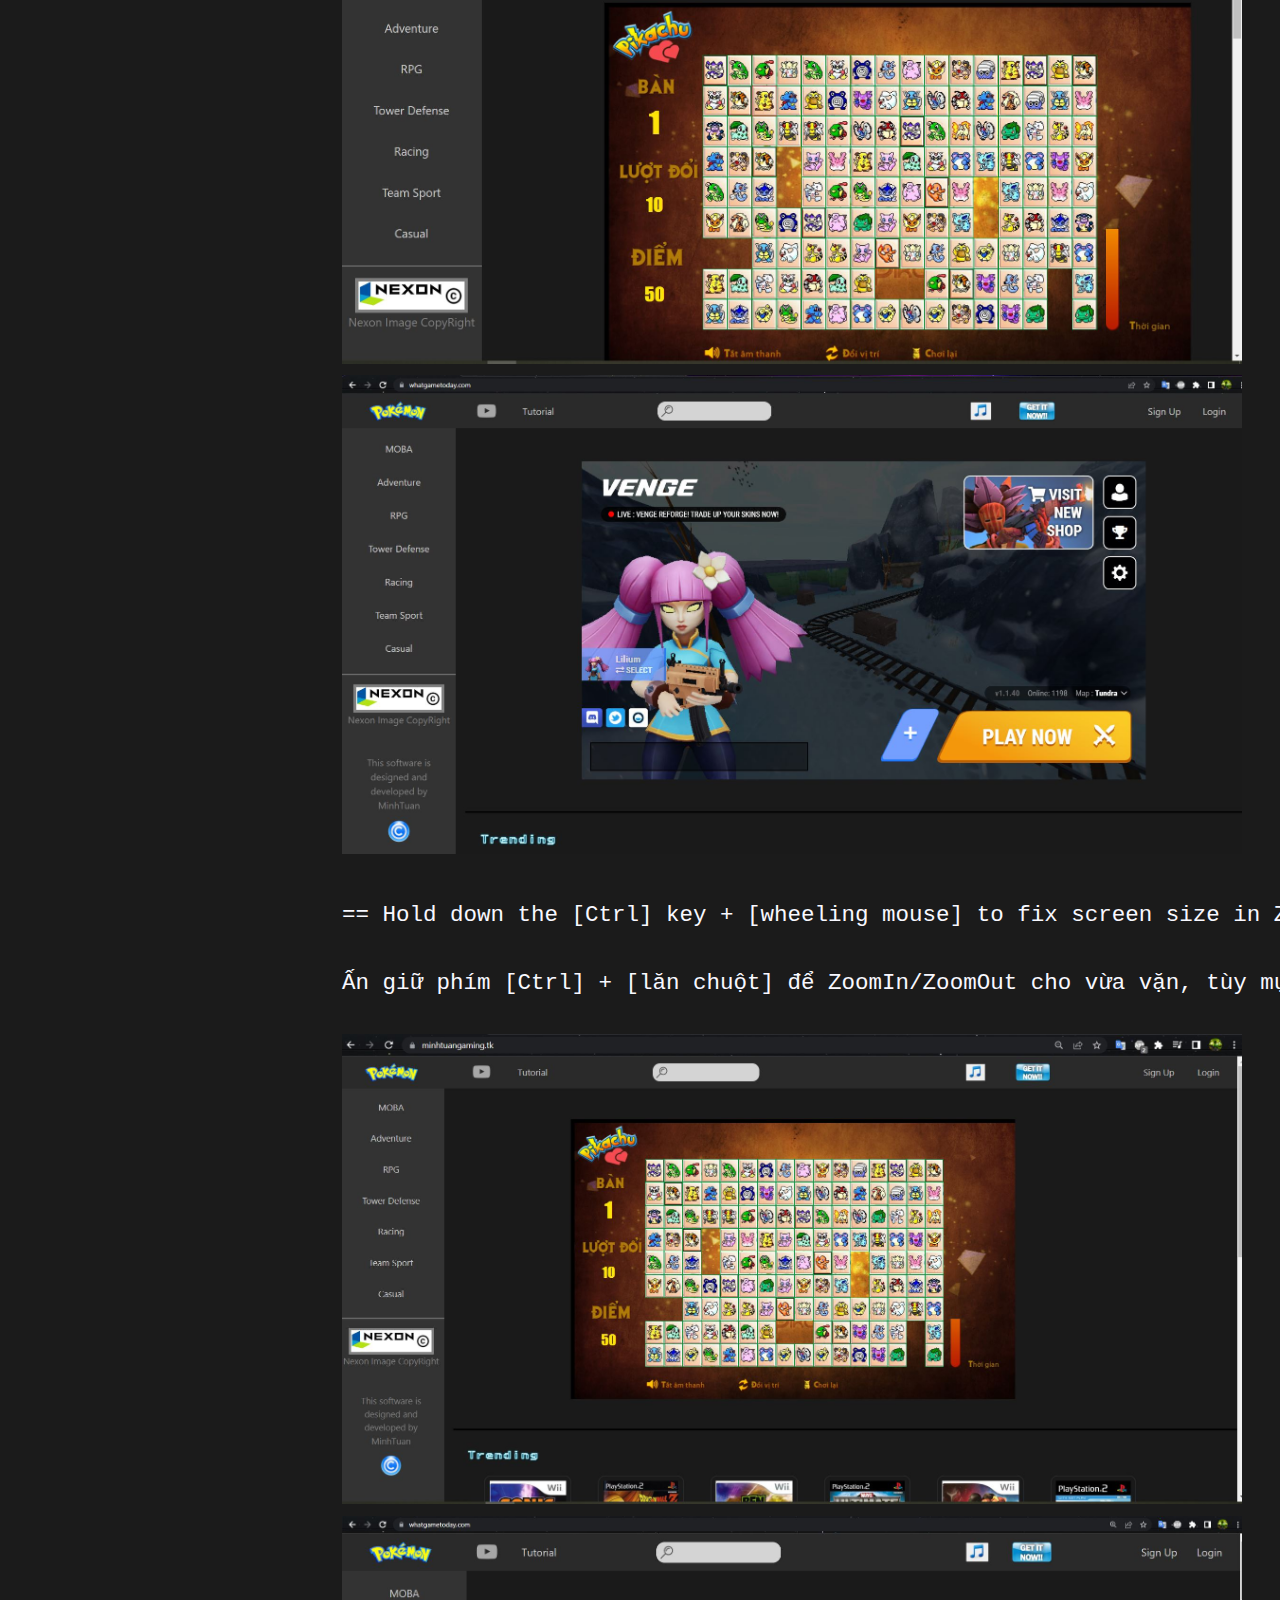
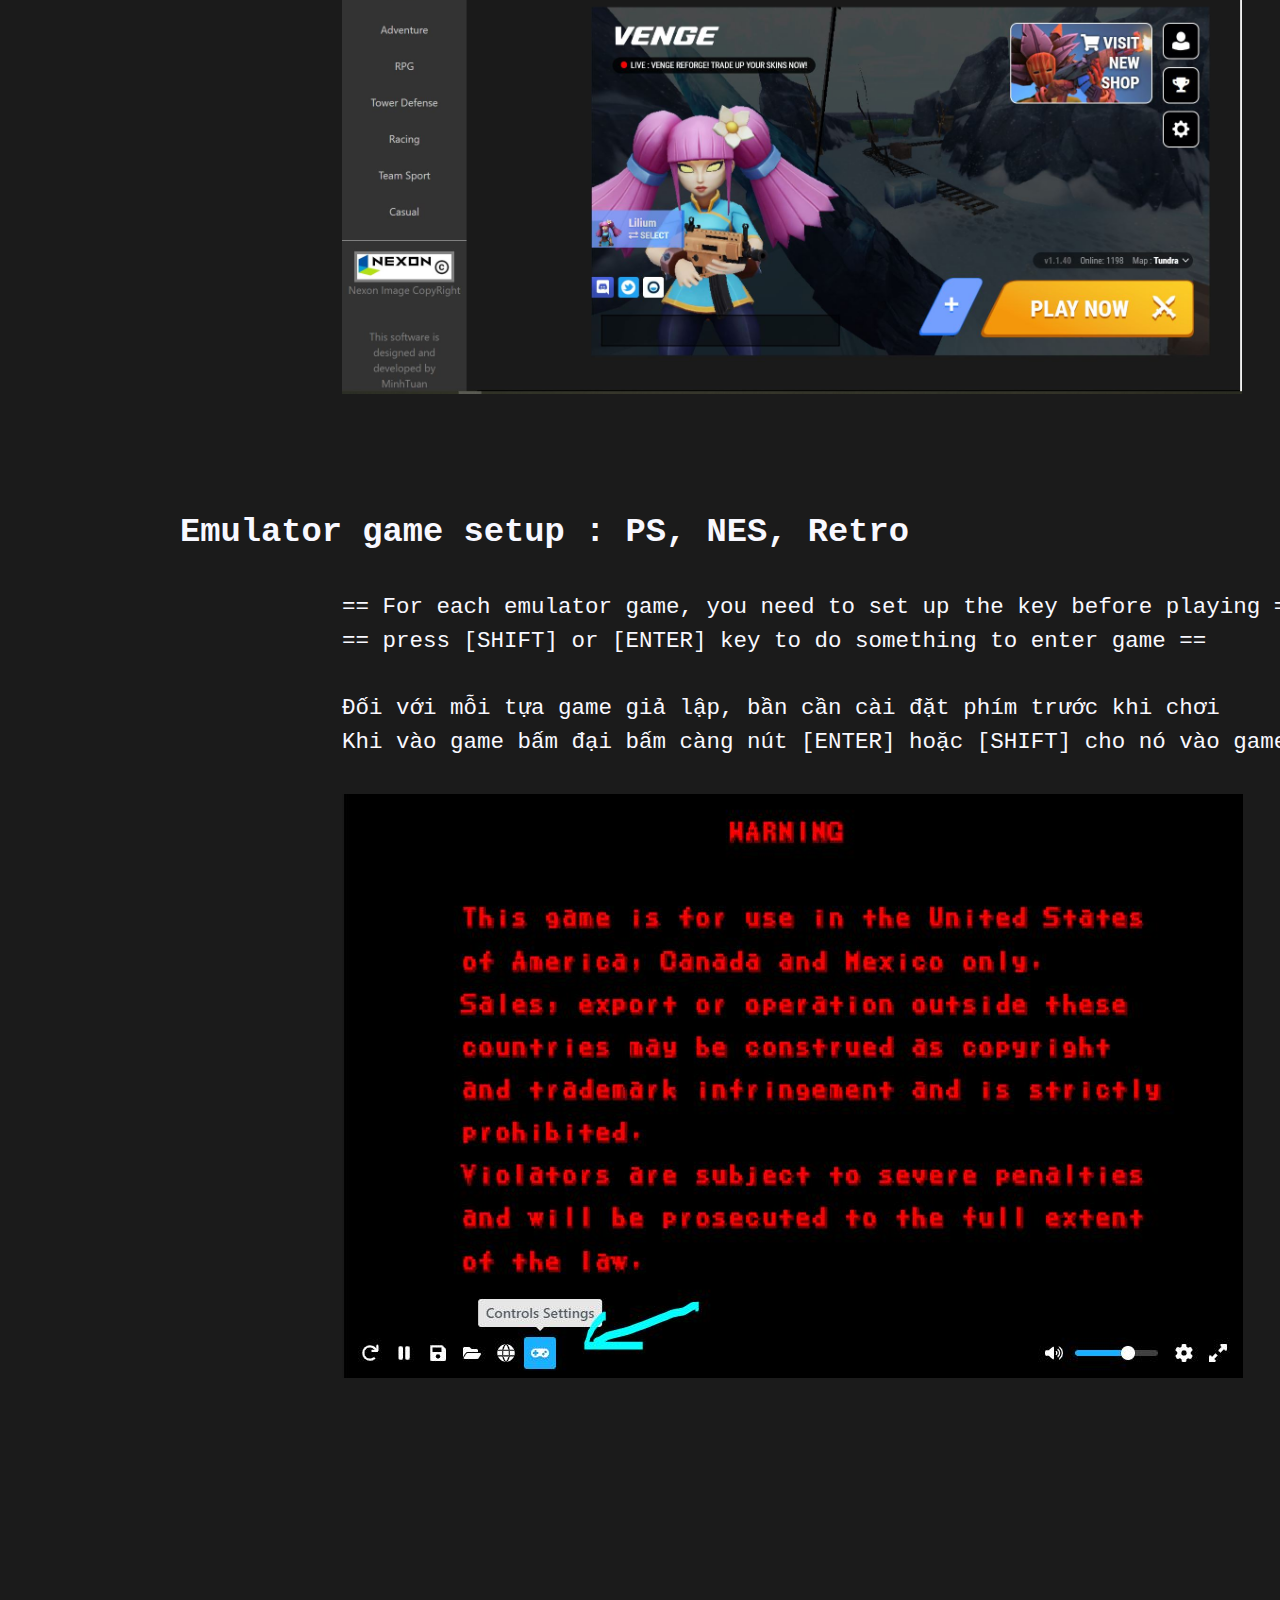
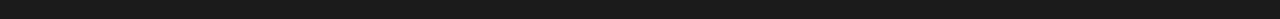
==== commit 40a990b0: "Update usage.html" ====
--- a/usage.html
+++ b/usage.html
@@ -53,6 +53,7 @@
 
             <h2>Resize screen size for suitable : [wheeling mouse] + [Ctrl]</h2>
             == In some cases, PC and Laptop have different screen size ==
+            
             Nếu bạn đang dùng laptop, vui lòng nhấn Ctrl + Lăn Chuột để ZoomOut về 80% cho vừa vặn app
             Lúc chơi bạn thấy game nào màn hình nhỏ quá, khó nhìn, có thể zoomin ra để chơi cho đã
             
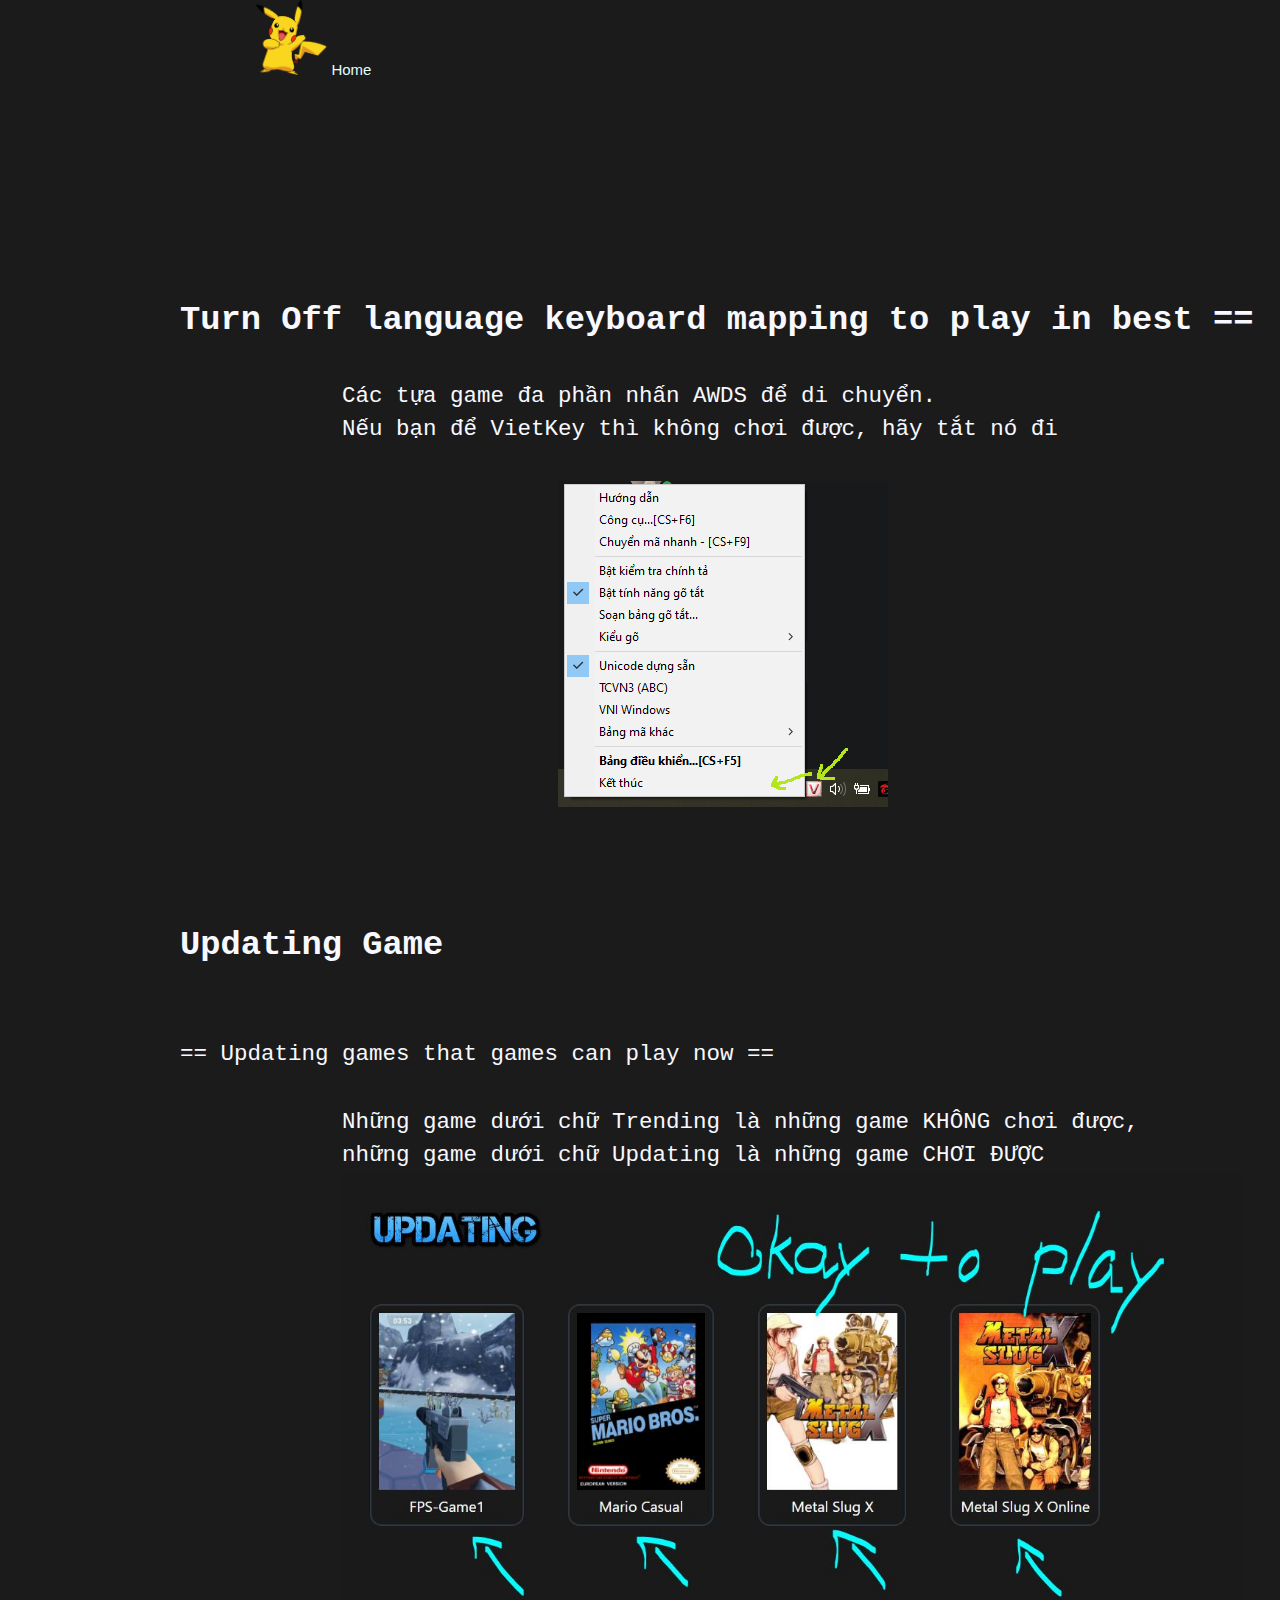
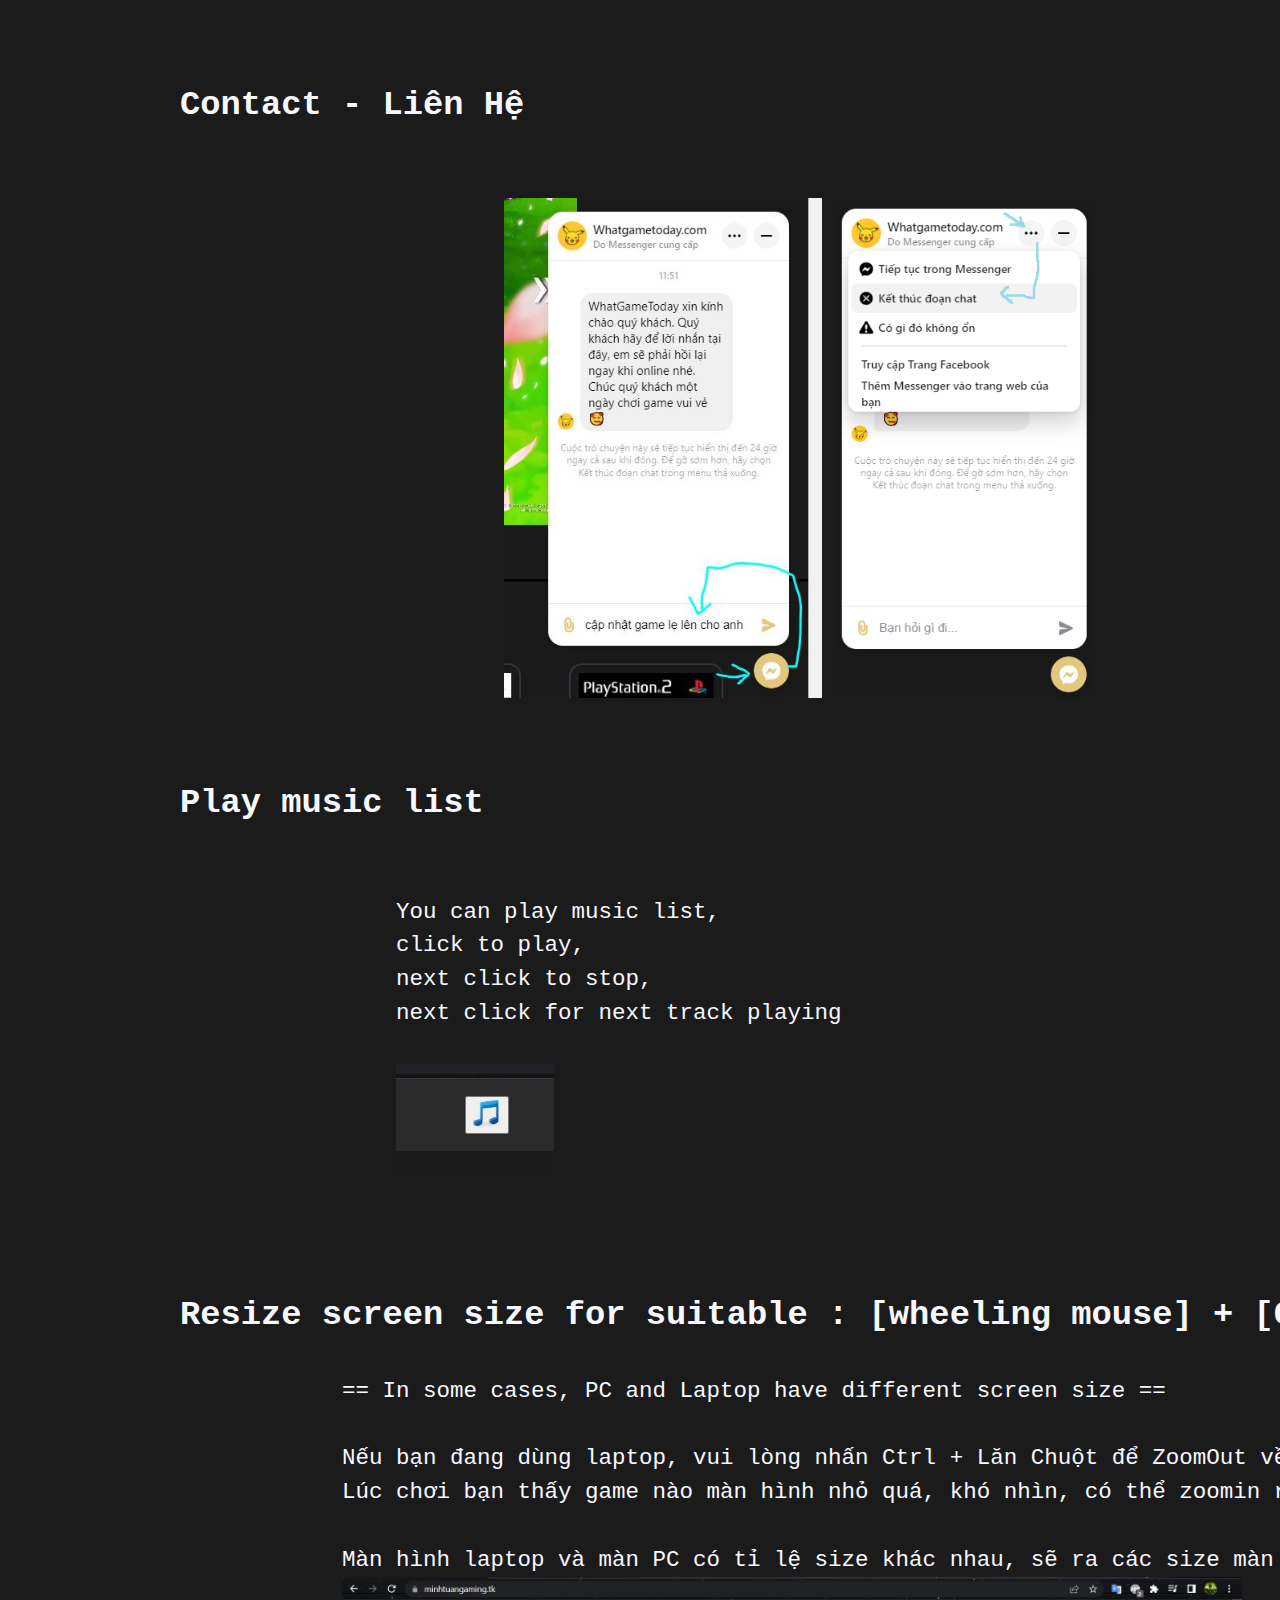
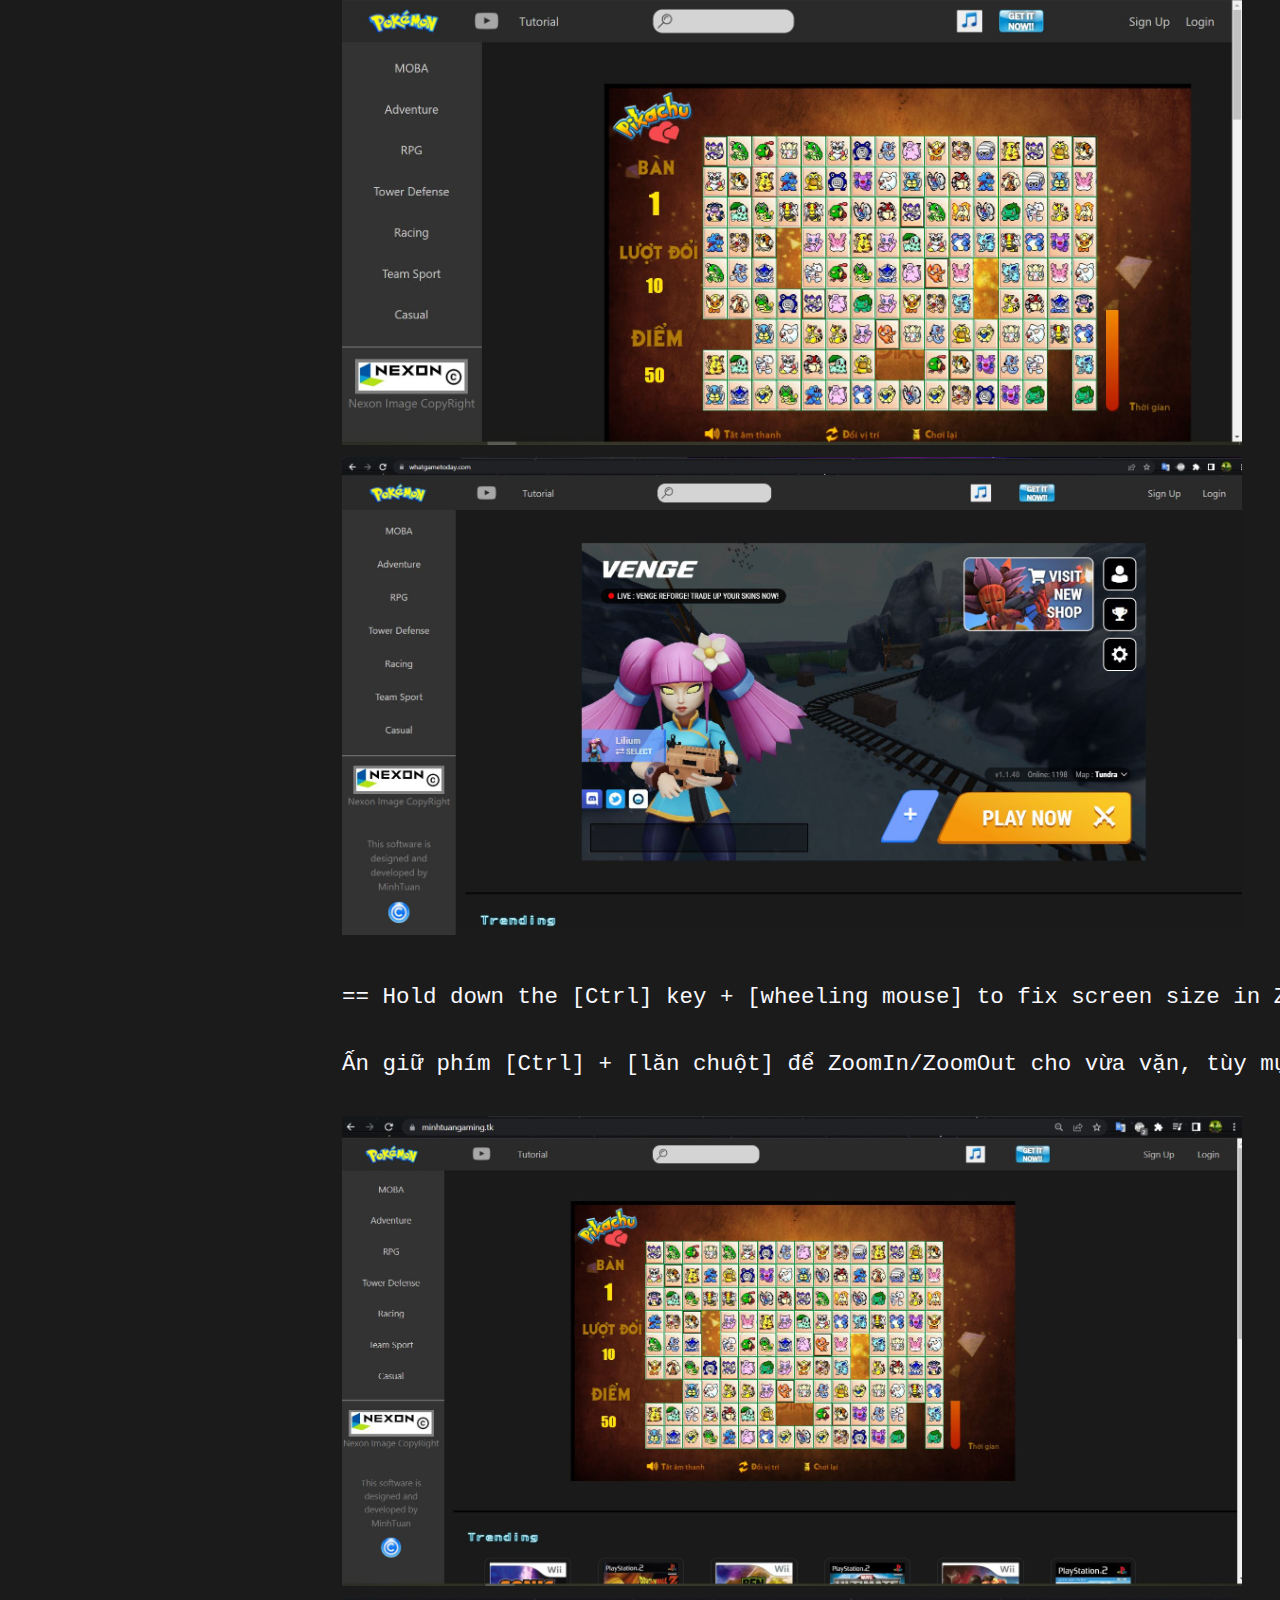
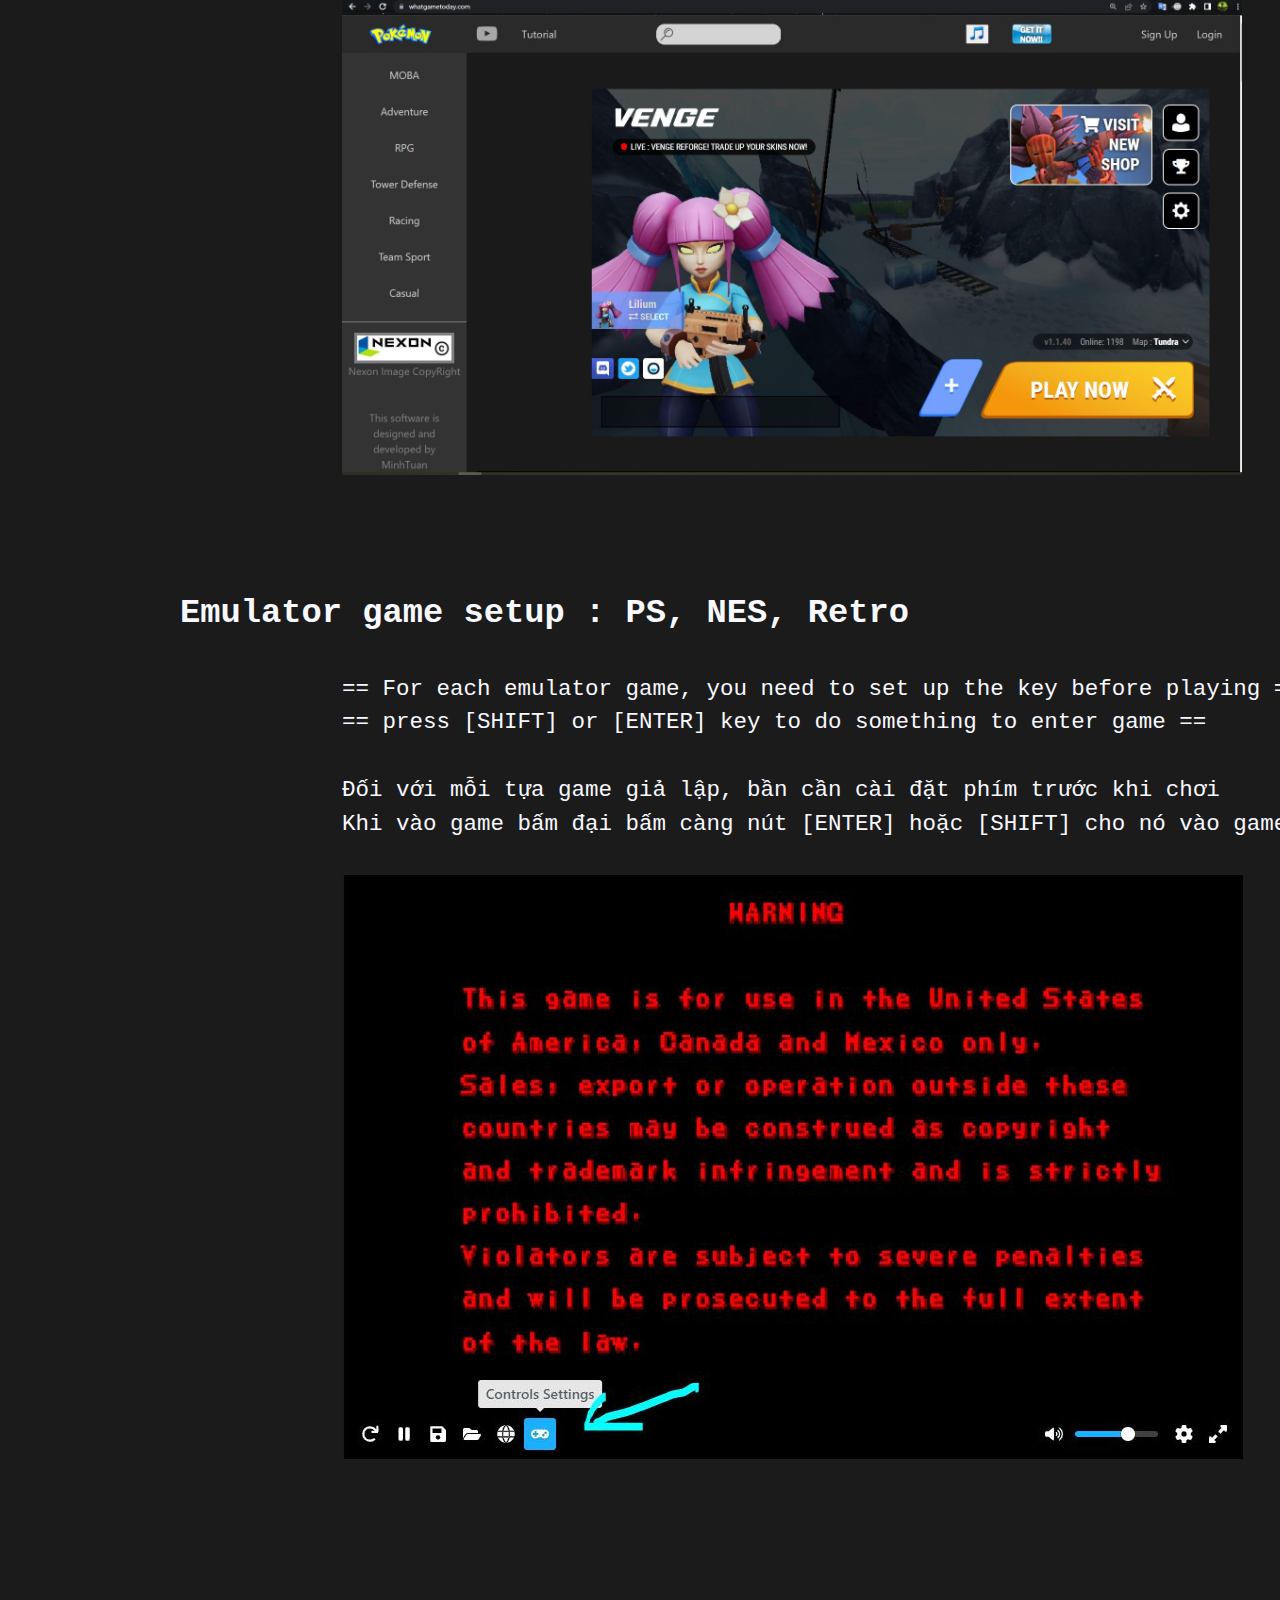
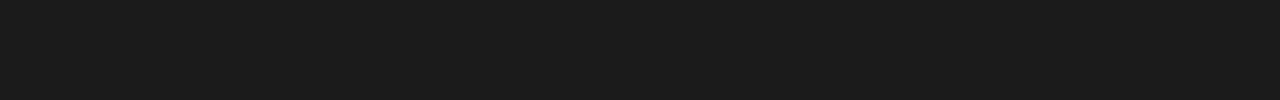
==== commit 3b581bf4: "usage to home" ====
--- a/usage.html
+++ b/usage.html
@@ -19,7 +19,10 @@
 
 <body>
 
-
+    <a href="/" style="color: lightcyan; margin-left: 20%;">
+        <img src="/photos/Pikachu PNG.png" style=" height: 5em;" />
+        Home
+    </a>
     <div style="padding: 8em; font-size:1.5em">
 
 
@@ -83,4 +86,4 @@
     </div>
 </body>
 
-</html>
+</html>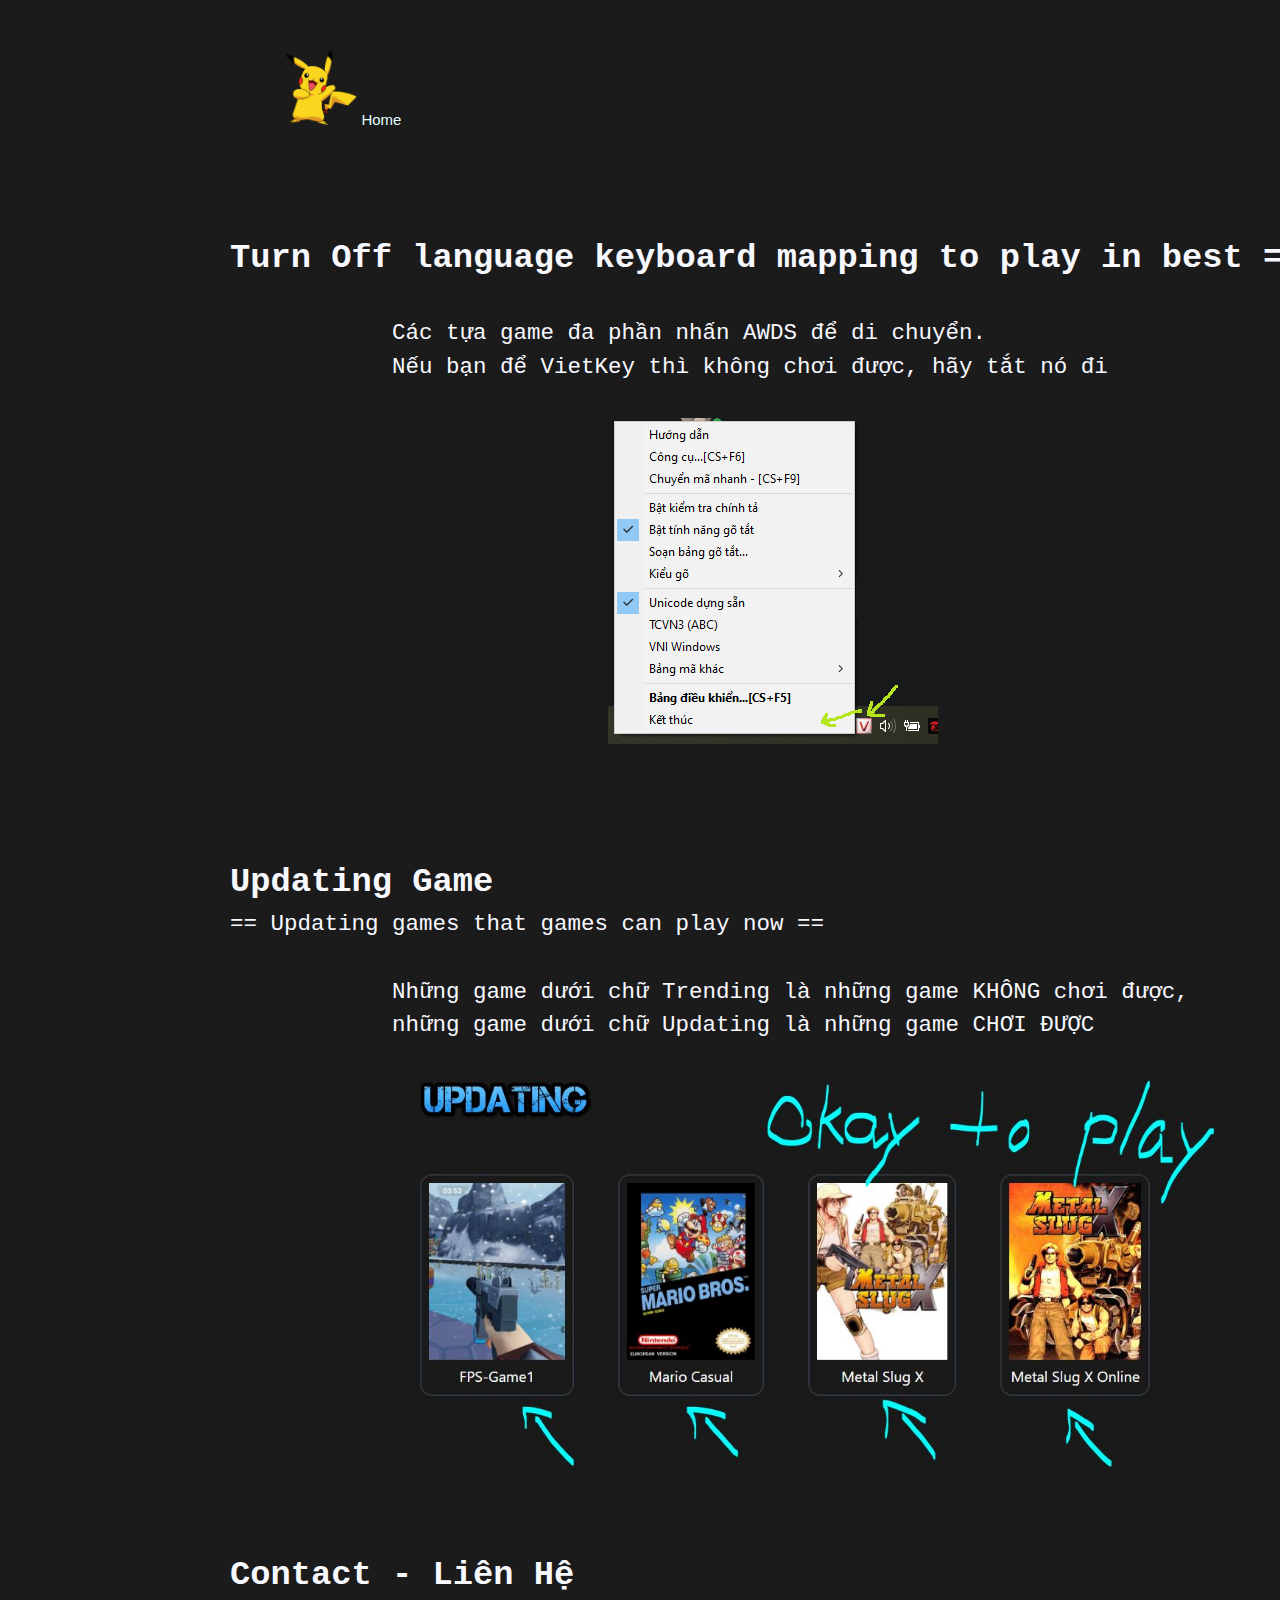
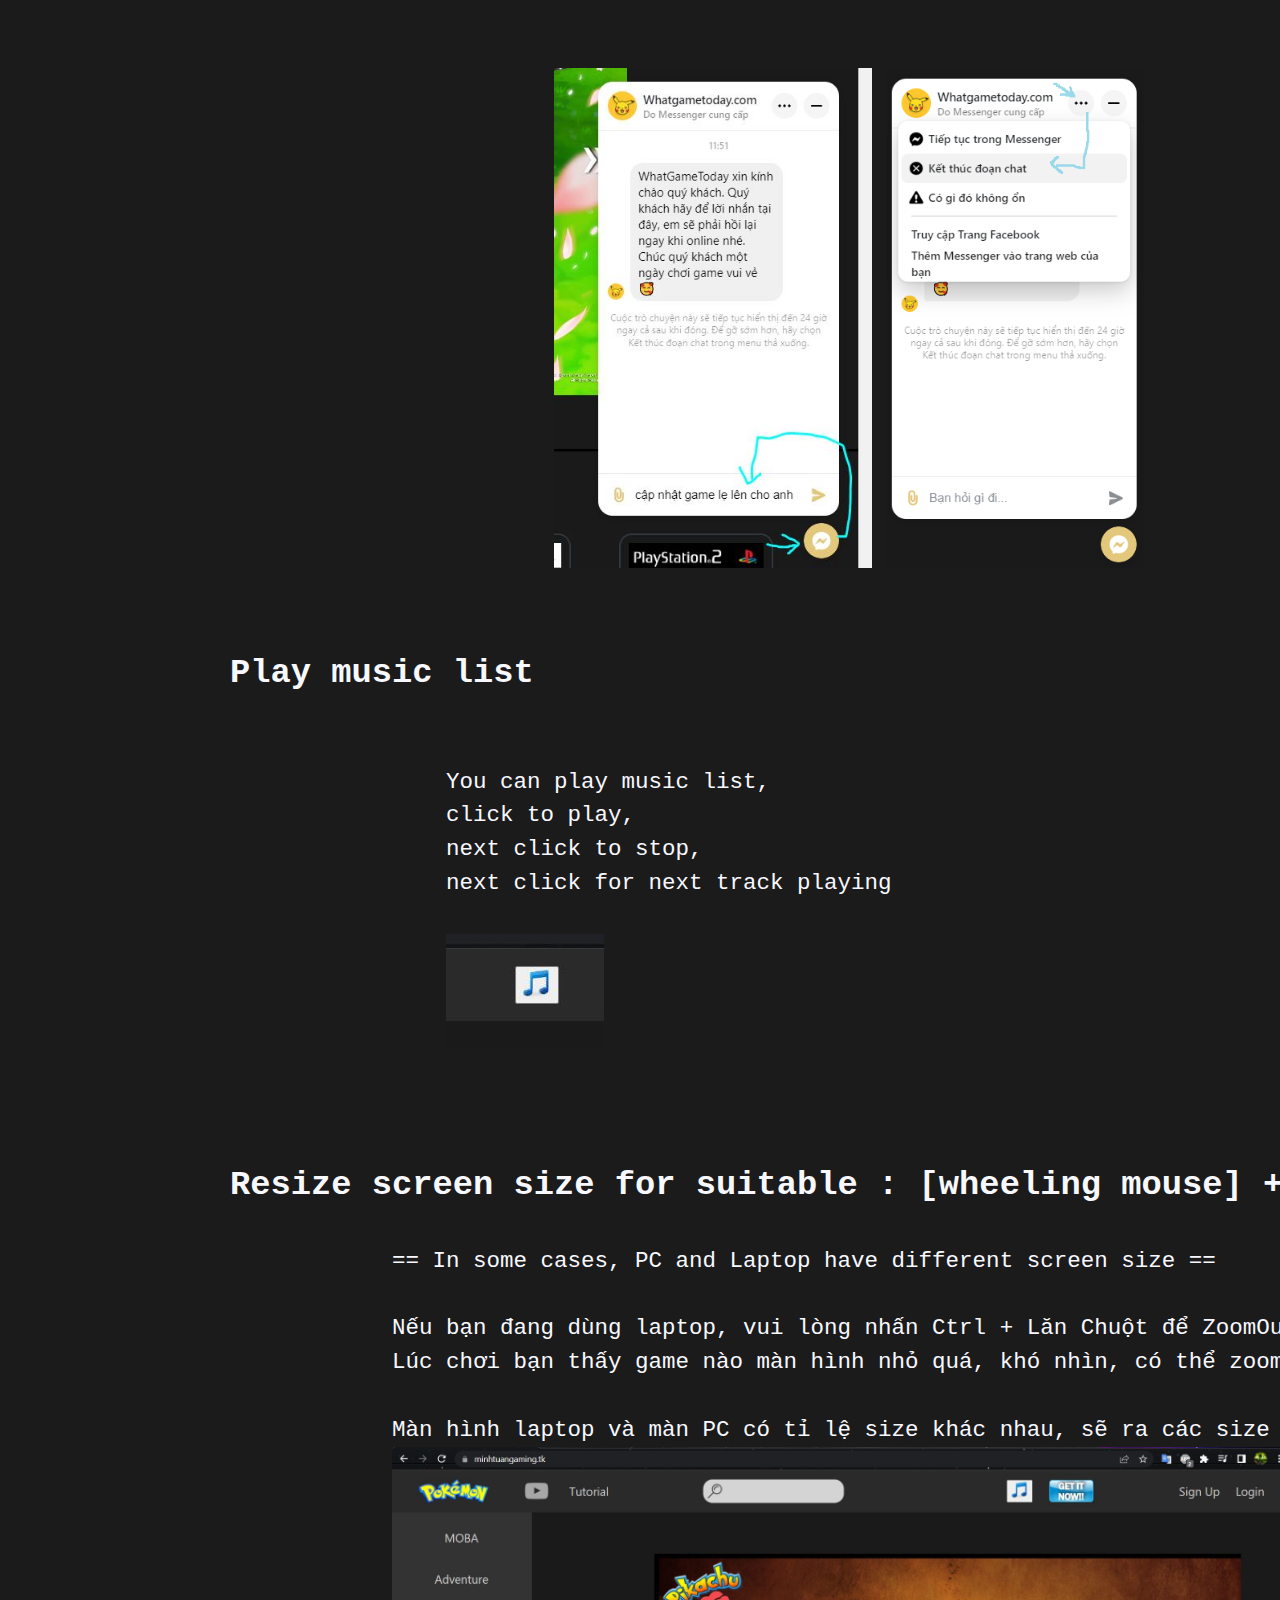
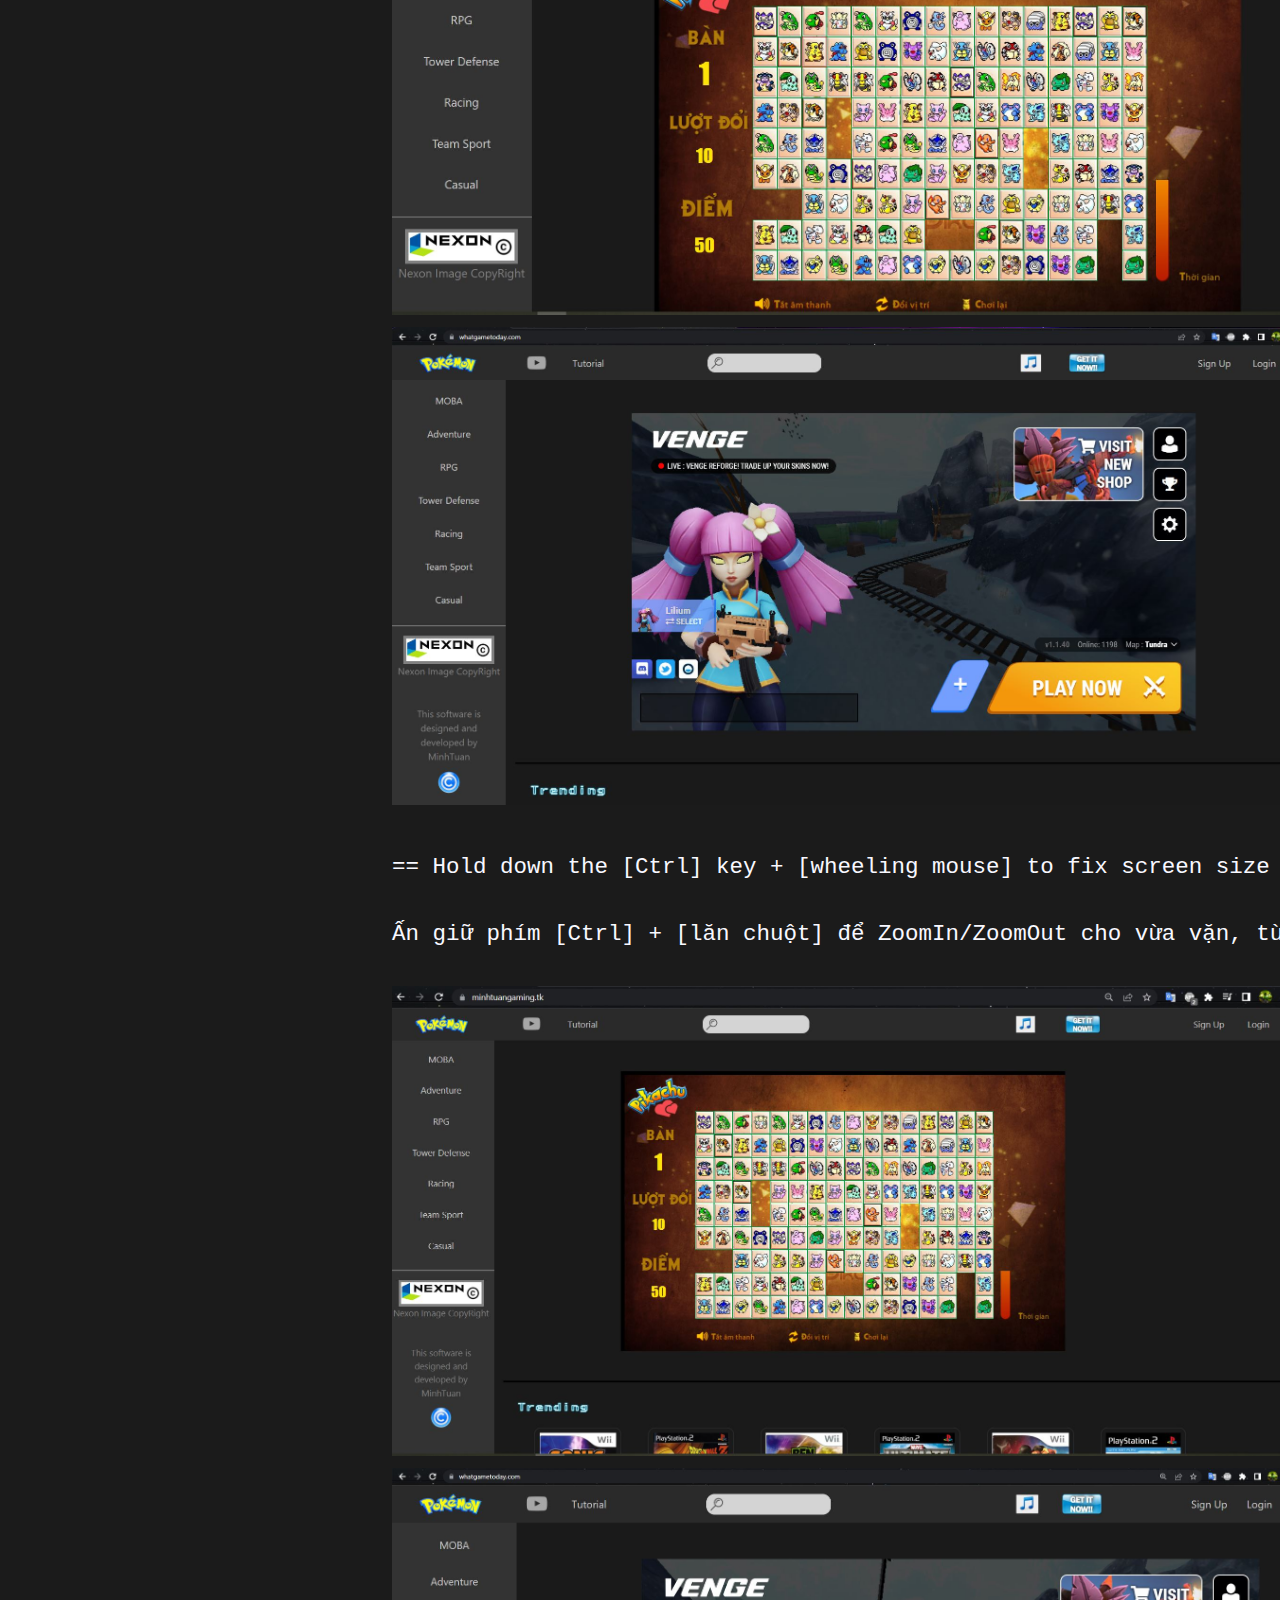
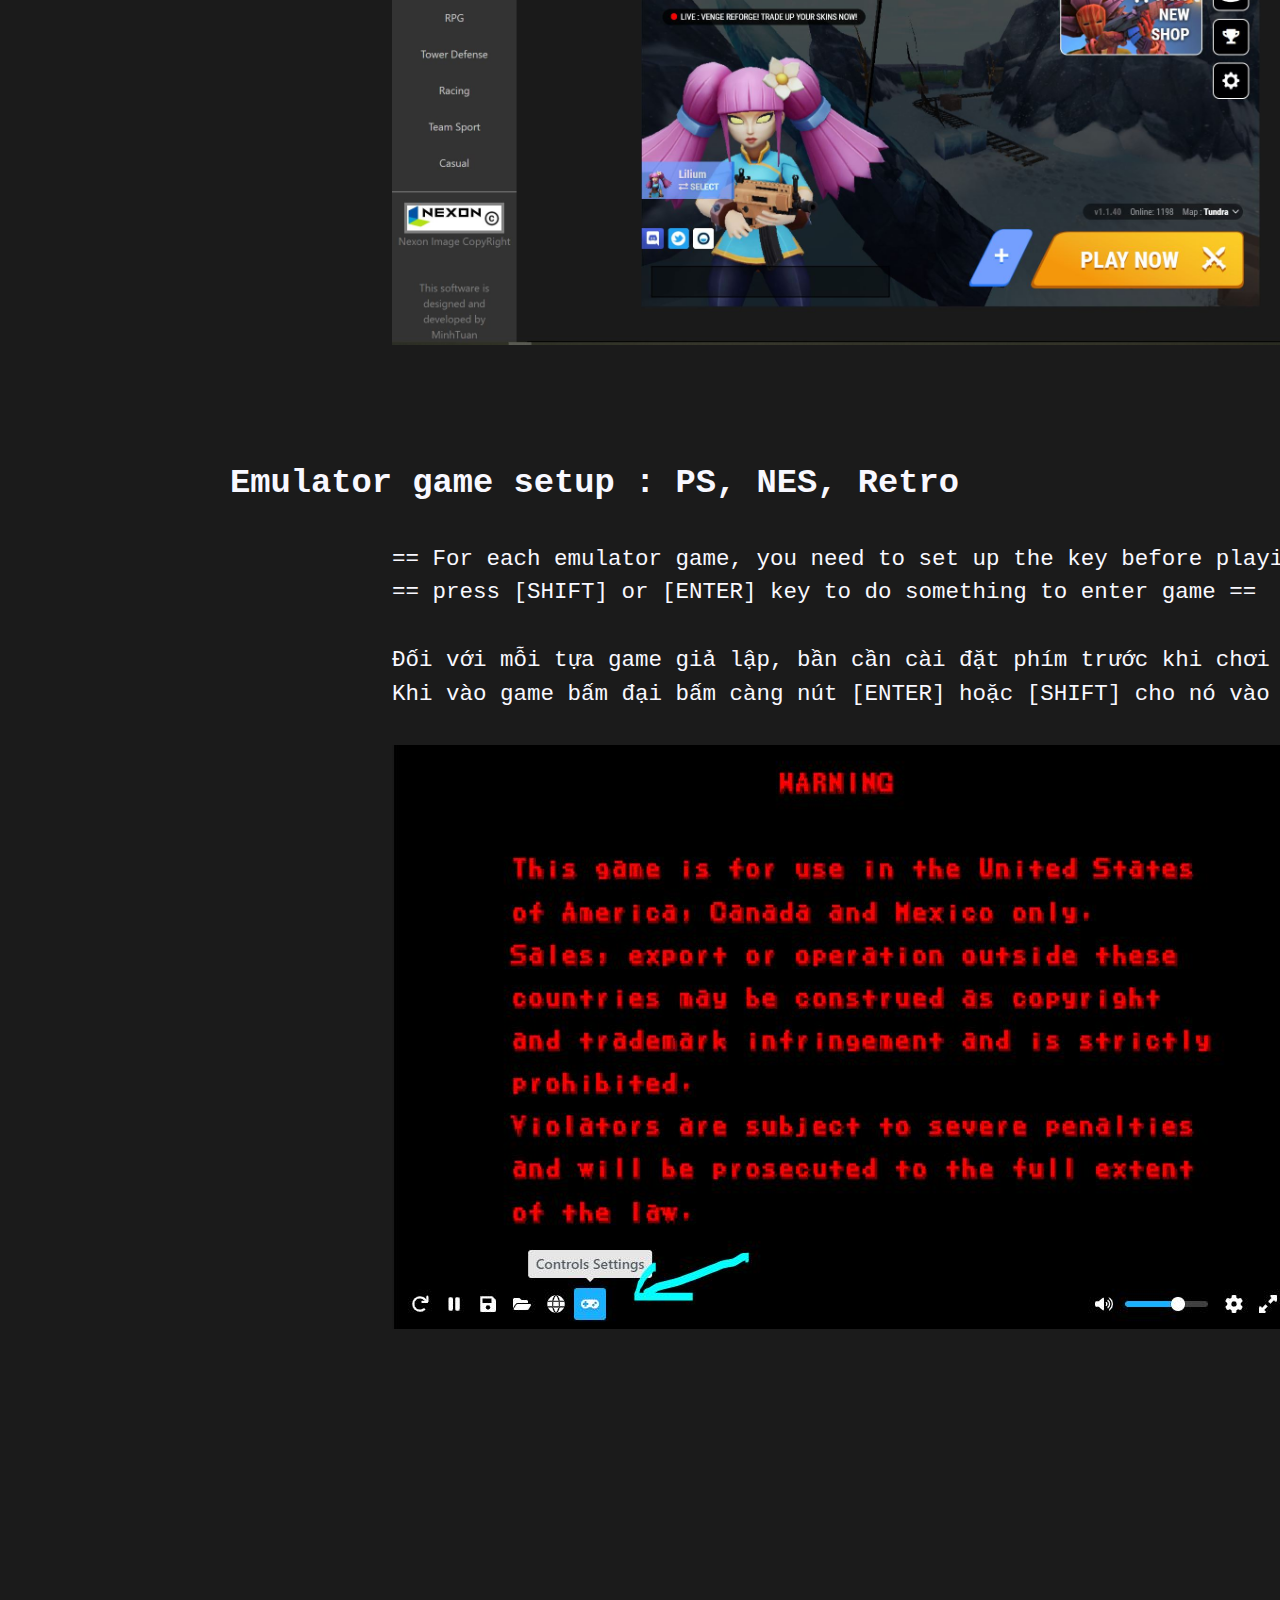
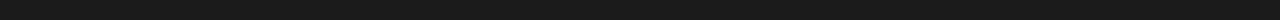
==== commit 9677ef48: "sdfsgdfghwer" ====
--- a/usage.html
+++ b/usage.html
@@ -12,6 +12,7 @@
 </head>
 <style>
     body {
+        padding: 50px;
         background-color: rgb(27, 27, 27);
         color: ghostwhite;
     }
@@ -20,10 +21,10 @@
 <body>
 
     <a href="/" style="color: lightcyan; margin-left: 20%;">
-        <img src="/photos/Pikachu PNG.png" style=" height: 5em;" />
+        <img src="/photos/Pikachu PNG.png" style=" height: 5em" />
         Home
     </a>
-    <div style="padding: 8em; font-size:1.5em">
+    <div style="padding: 8em; padding-top: 3em; font-size:1.5em">
 
 
         <pre>
@@ -34,8 +35,7 @@
                             <img src="/photos/usage/offvietkey.png" alt=""> 
 
 
-            <h2>Updating Game</h2>
-                    <p>== Updating games that games can play now ==</p>
+            <h2>Updating Game</h2><p>== Updating games that games can play now ==</p>
             Những game dưới chữ Trending là những game KHÔNG chơi được,
             những game dưới chữ Updating là những game CHƠI ĐƯỢC 
             <img src="/photos/usage/okayplay.JPG" style="width:40em; height: max-content;">
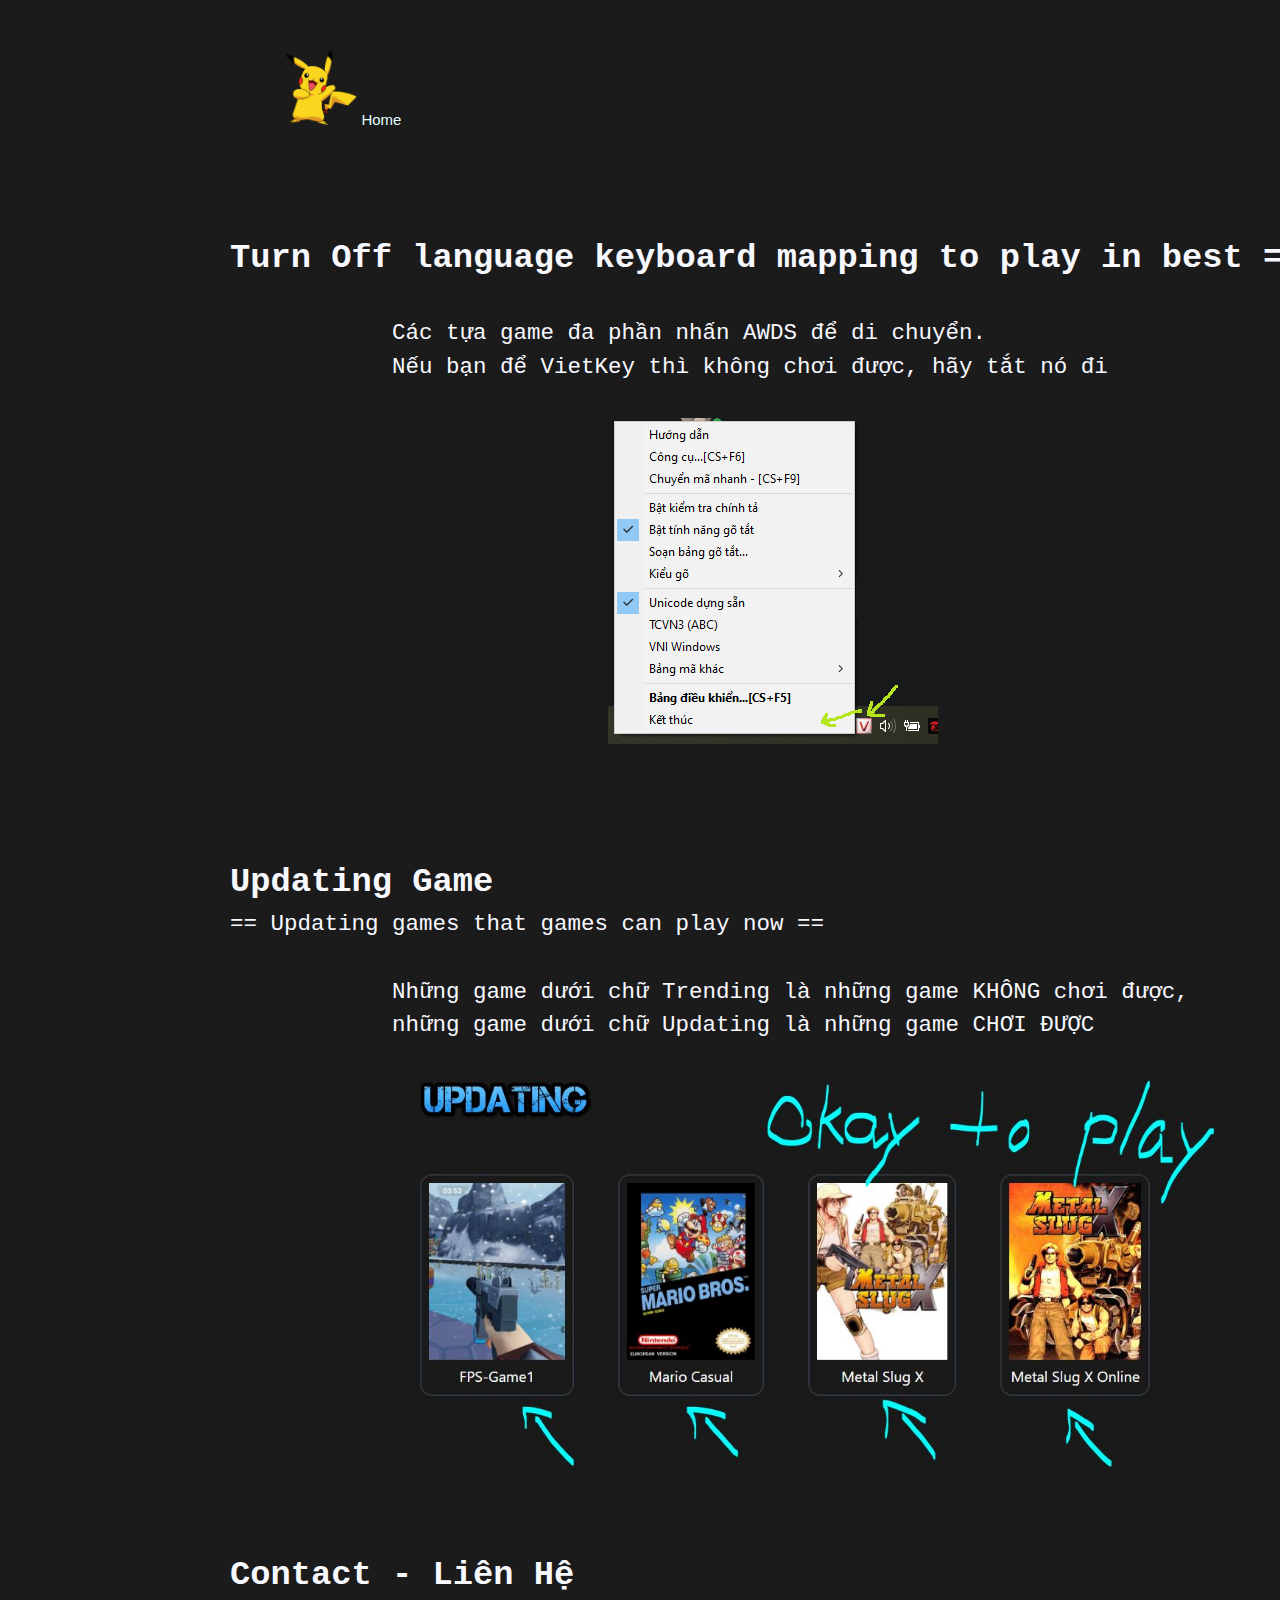
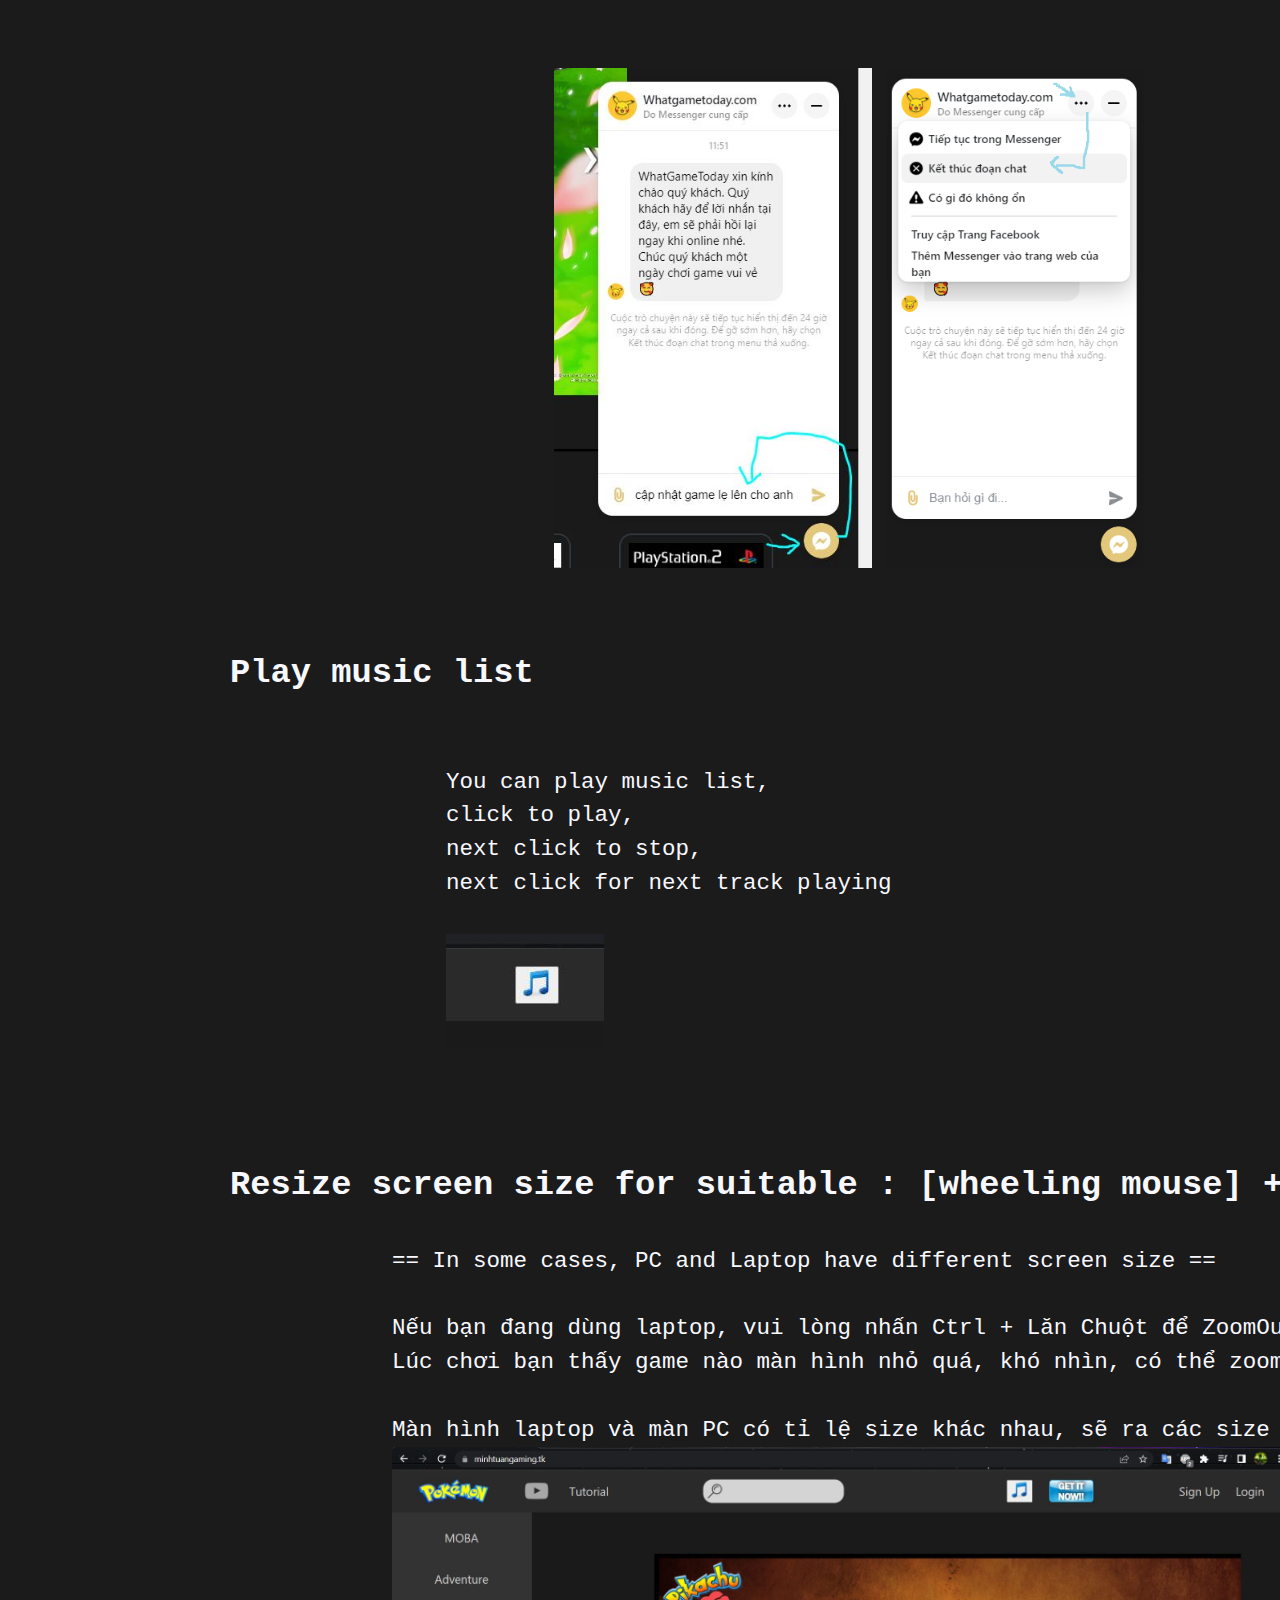
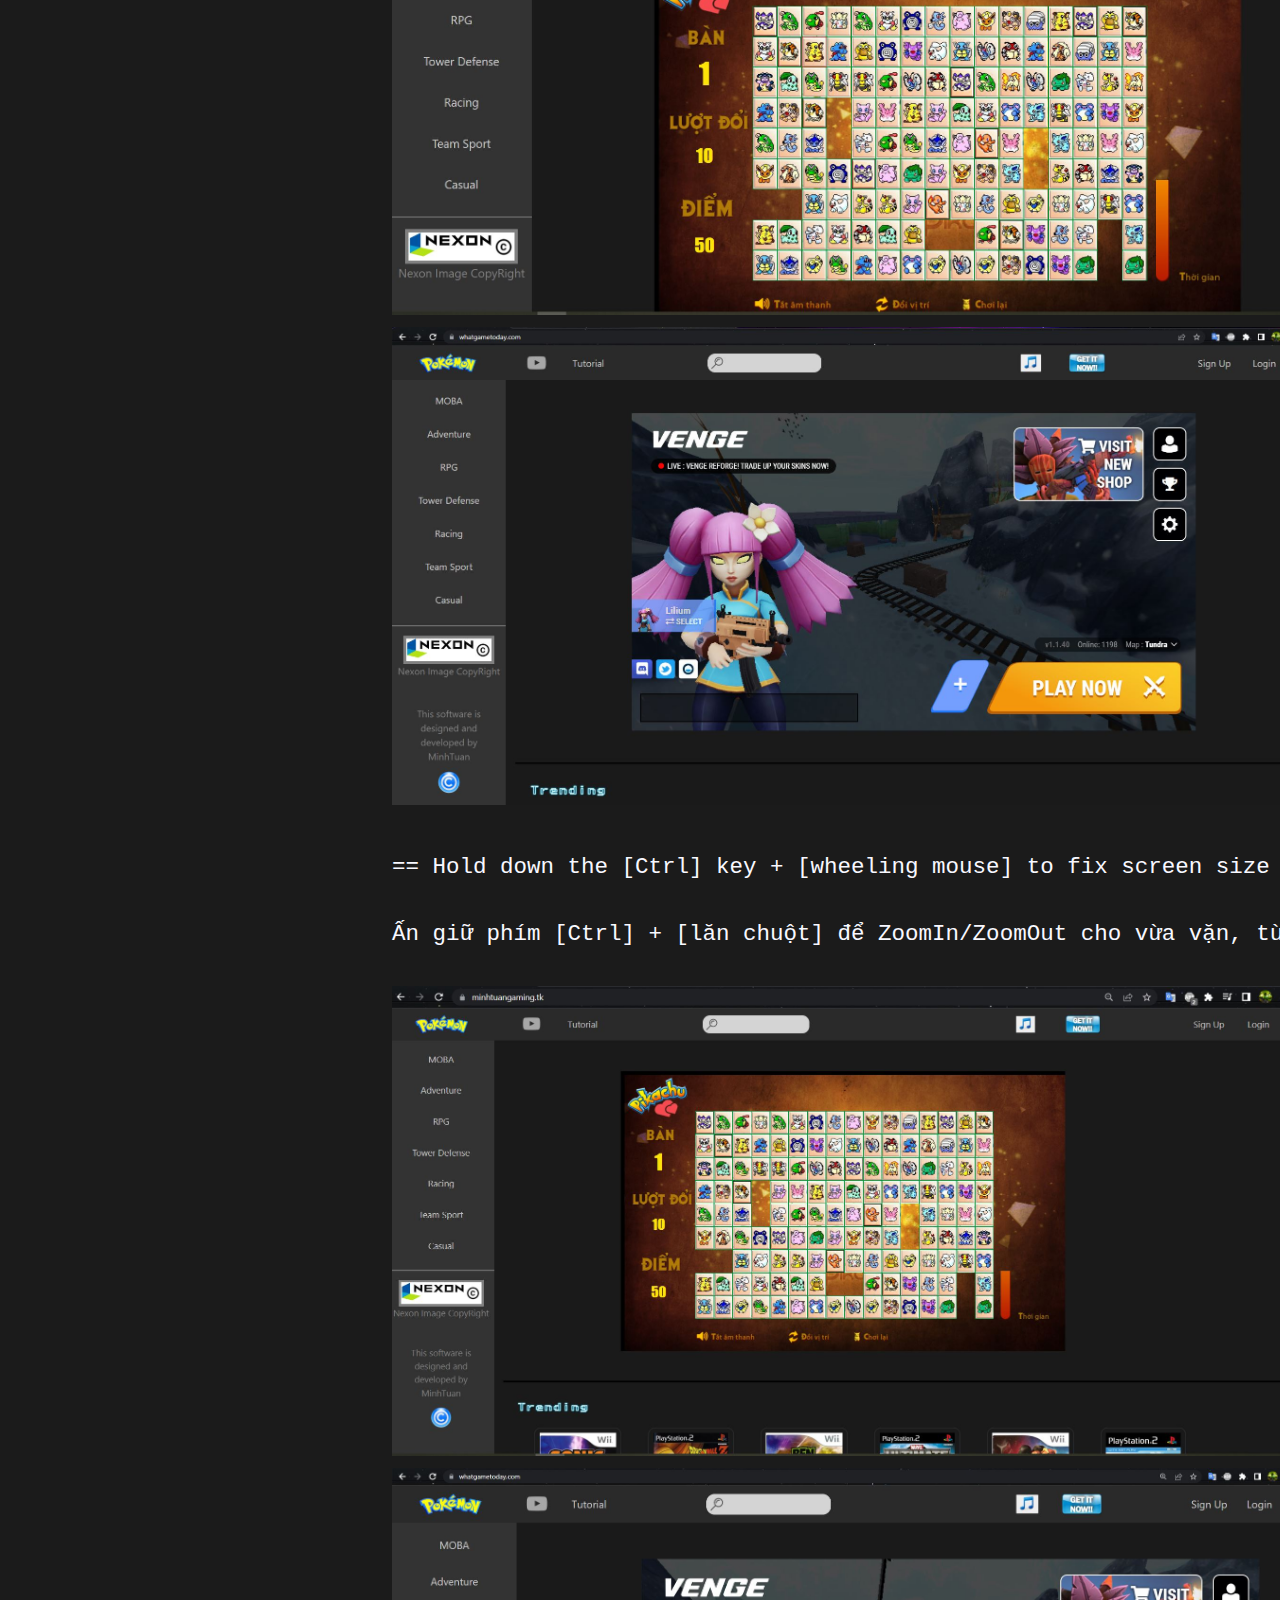
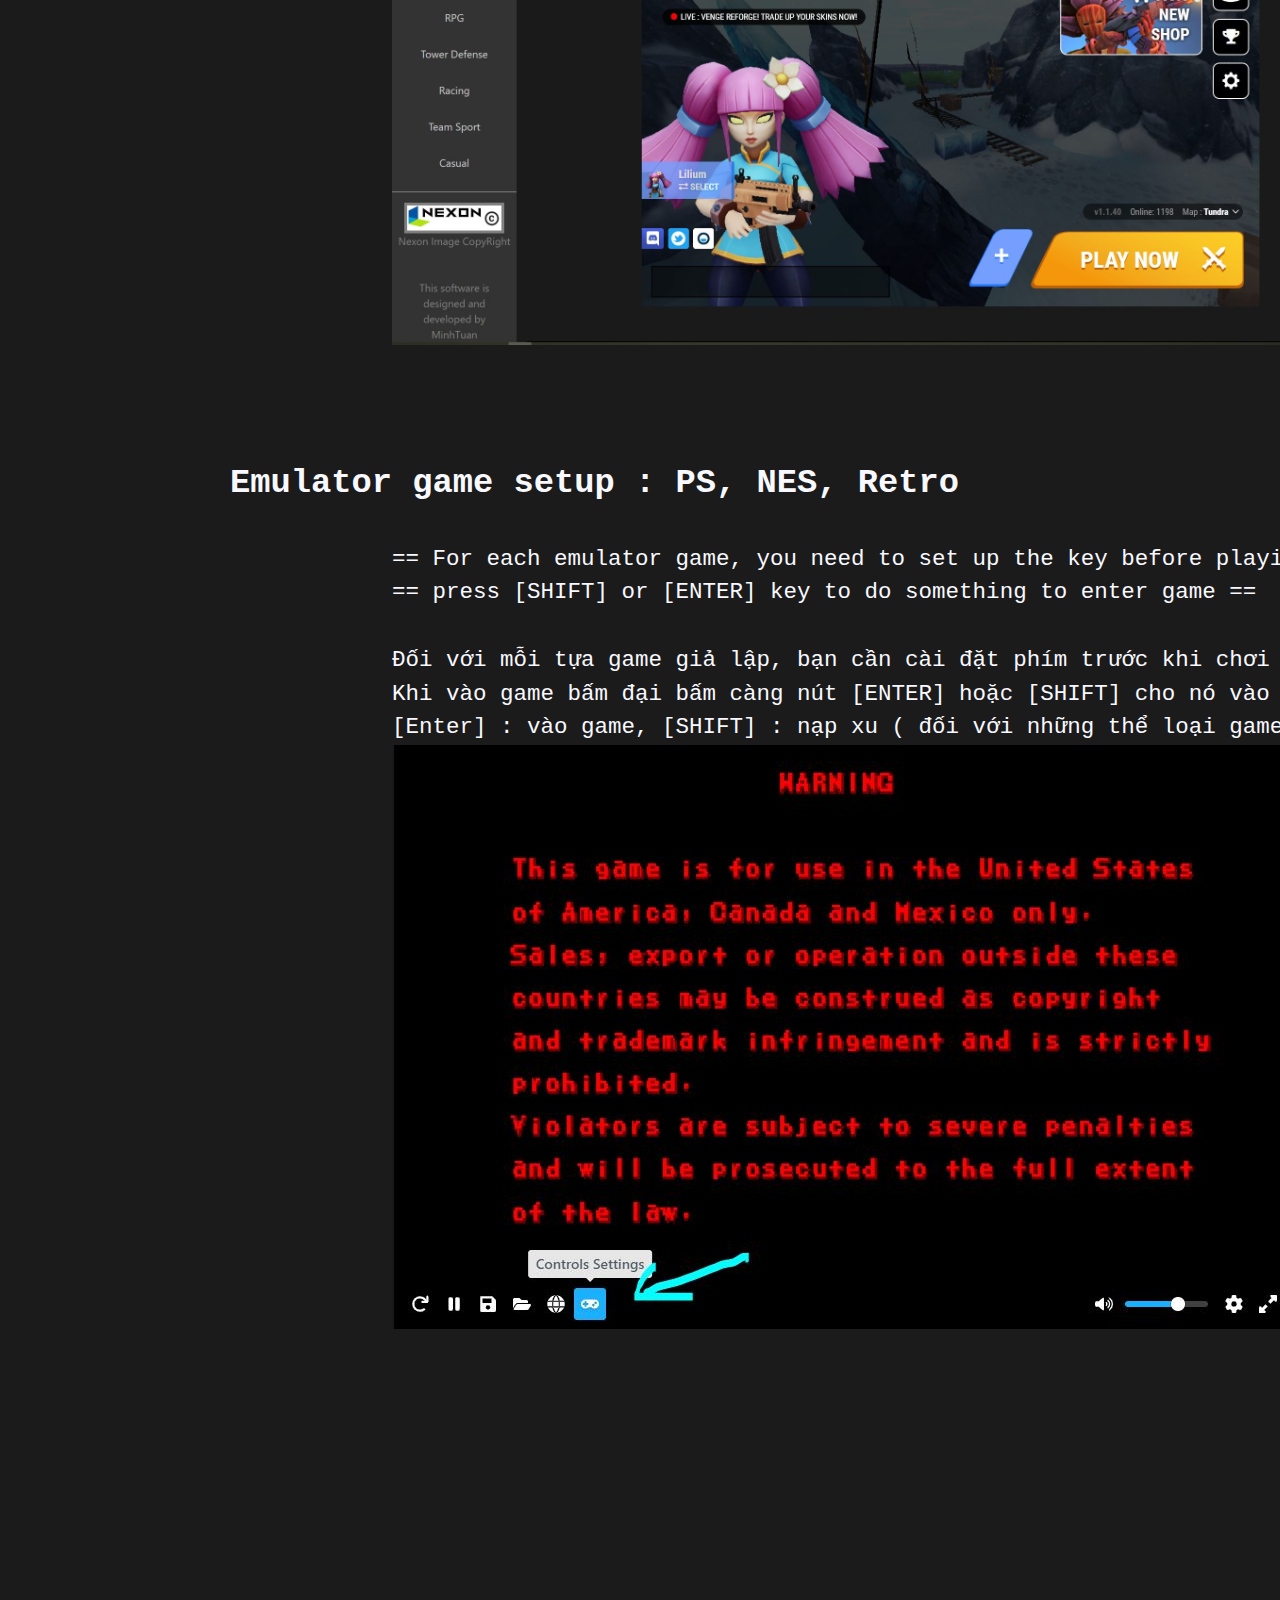
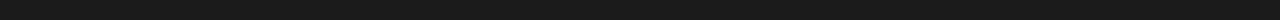
==== commit 690ad1dd: "sfgdfgdfg" ====
--- a/usage.html
+++ b/usage.html
@@ -76,9 +76,9 @@
             == For each emulator game, you need to set up the key before playing ==
             == press [SHIFT] or [ENTER] key to do something to enter game ==
 
-            Đối với mỗi tựa game giả lập, bần cần cài đặt phím trước khi chơi 
+            Đối với mỗi tựa game giả lập, bạn cần cài đặt phím trước khi chơi 
             Khi vào game bấm đại bấm càng nút [ENTER] hoặc [SHIFT] cho nó vào game
-            
+            [Enter] : vào game, [SHIFT] : nạp xu ( đối với những thể loại game thùng MAME)
             <img src="/photos/usage/click_setup_key.JPG" alt="">
 
         </pre>
